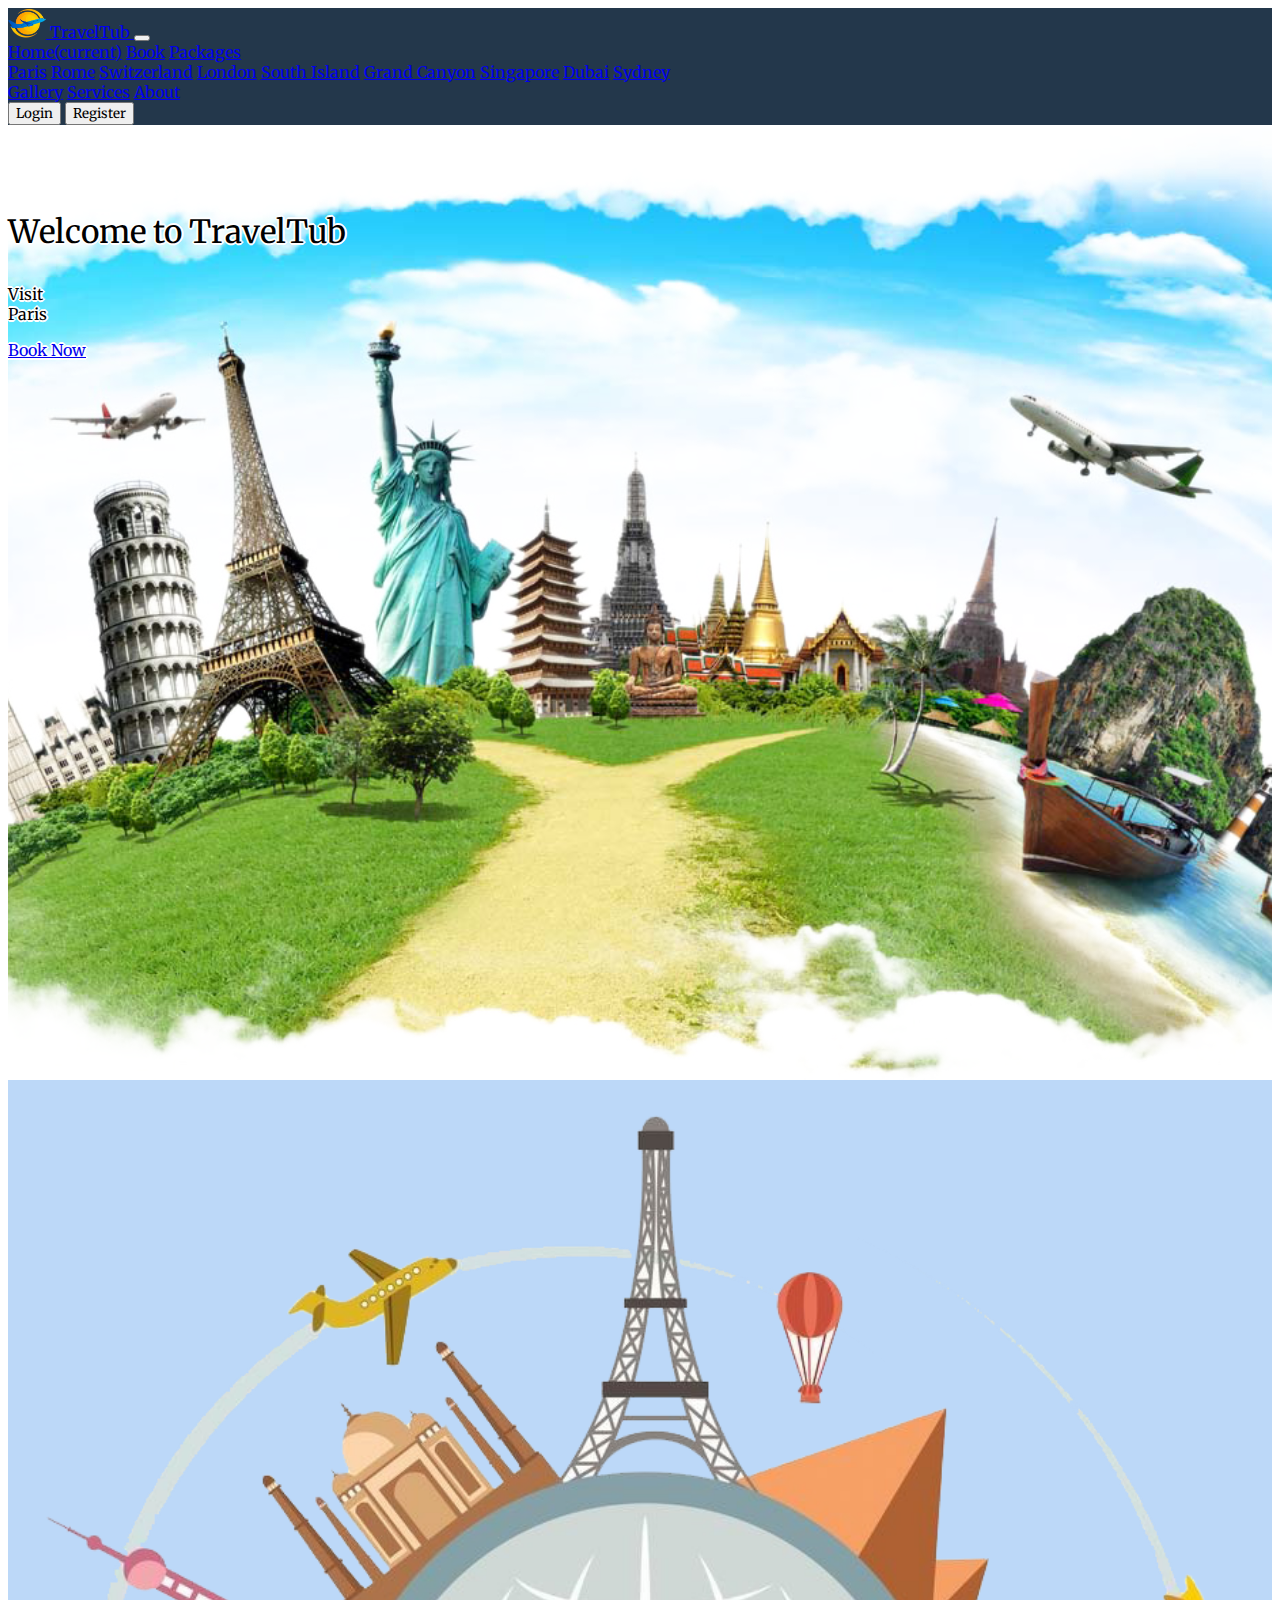
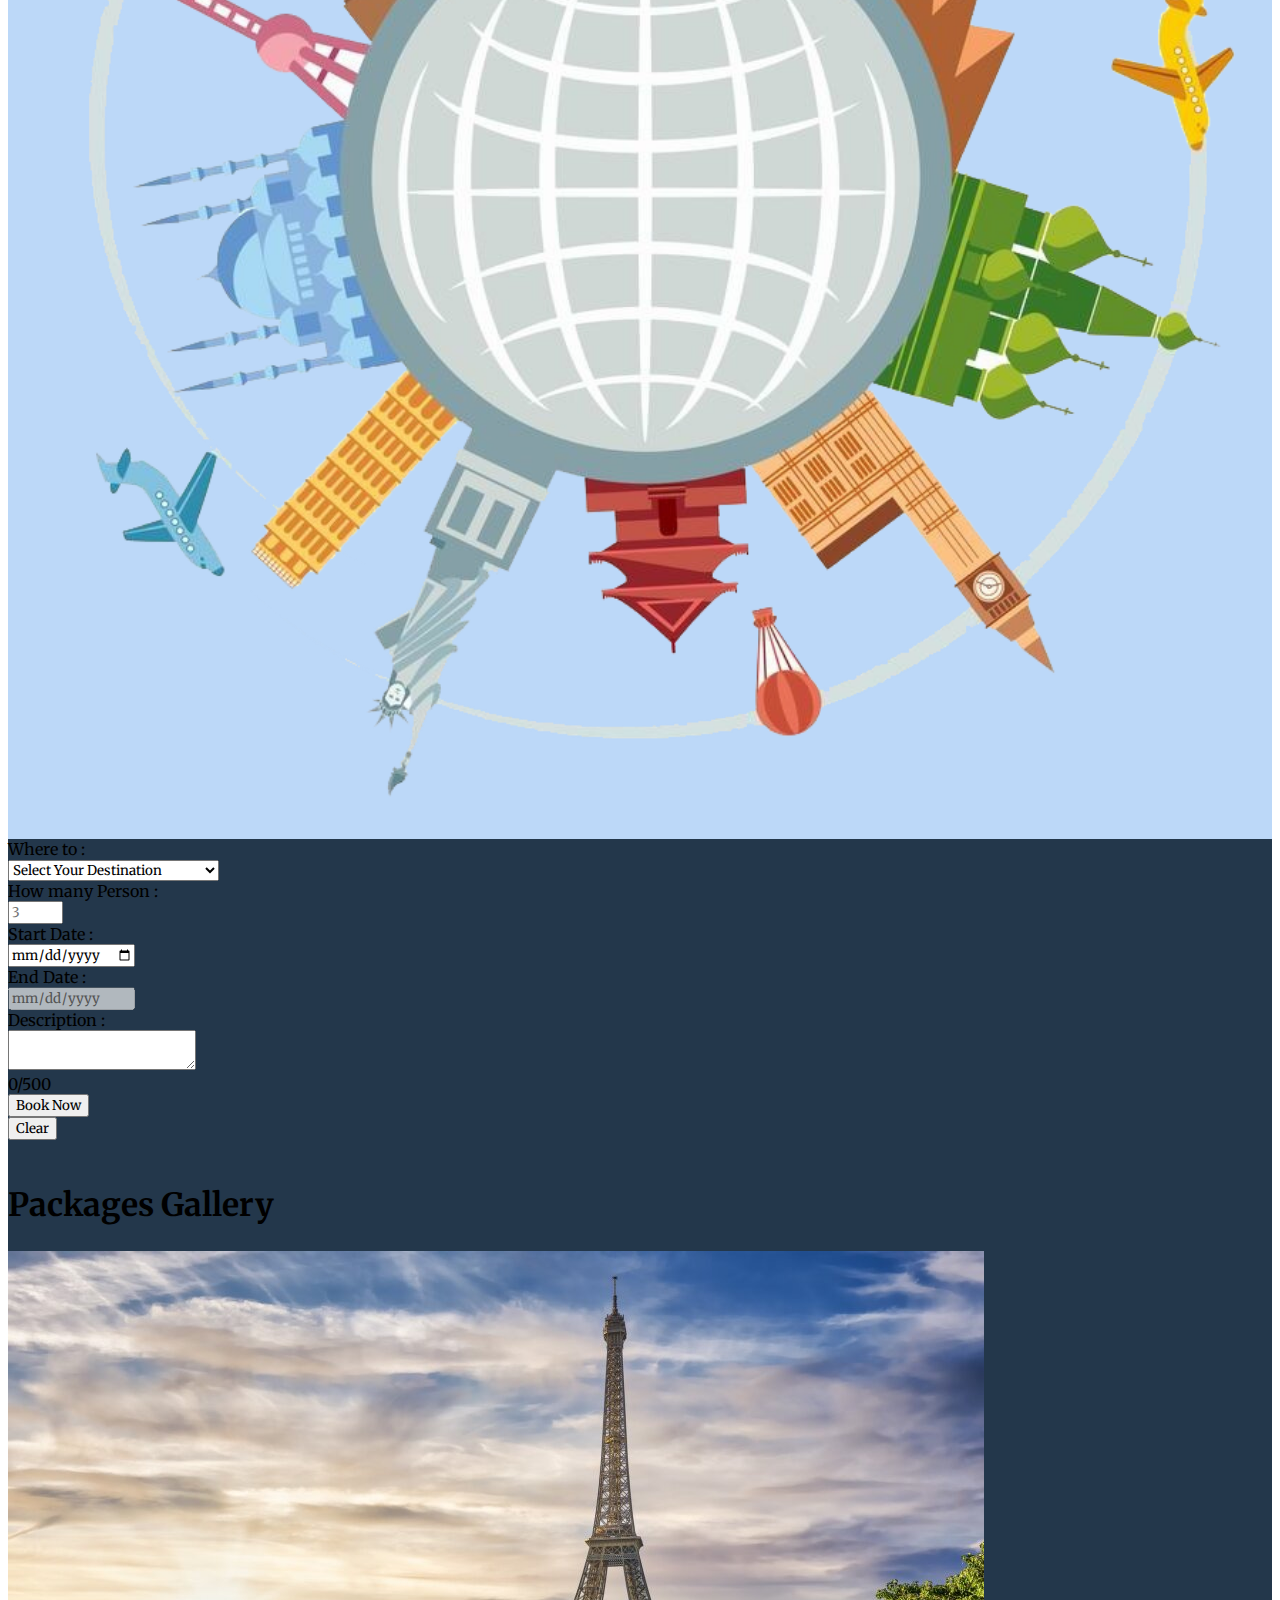
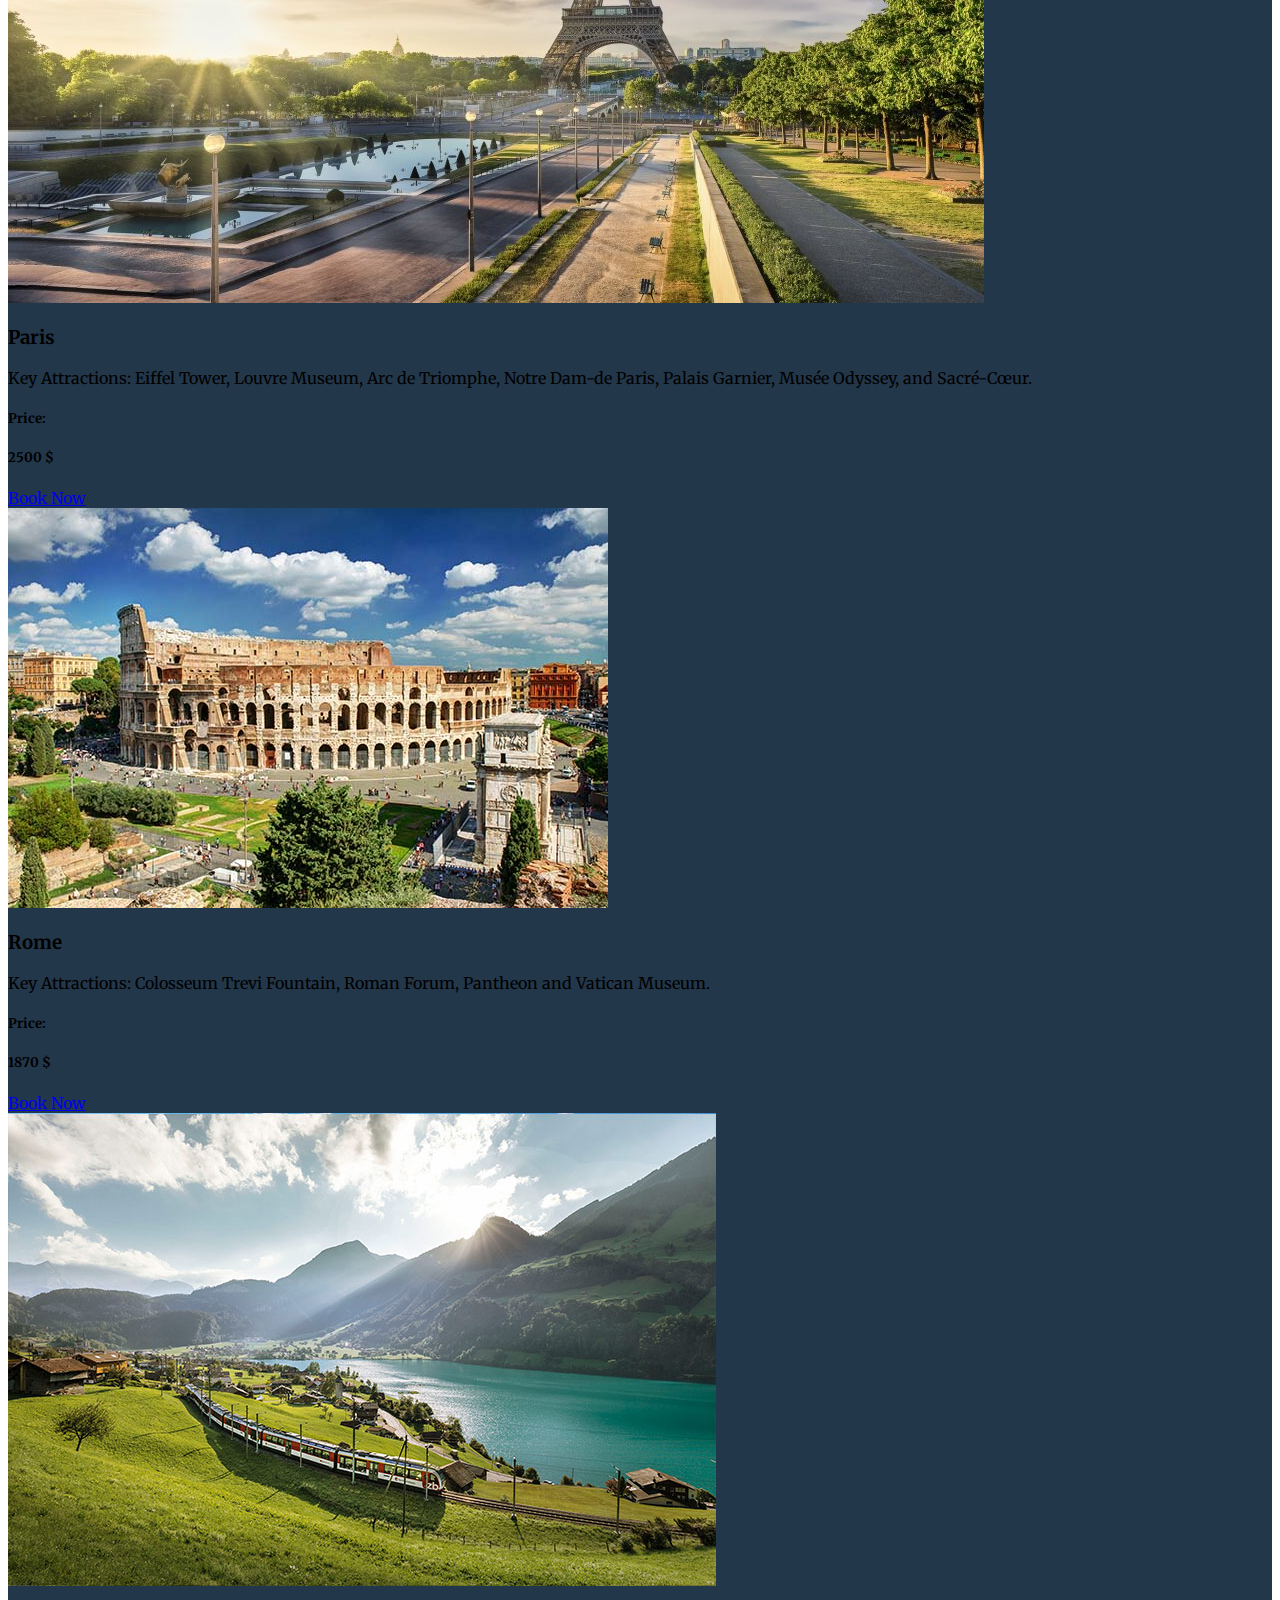
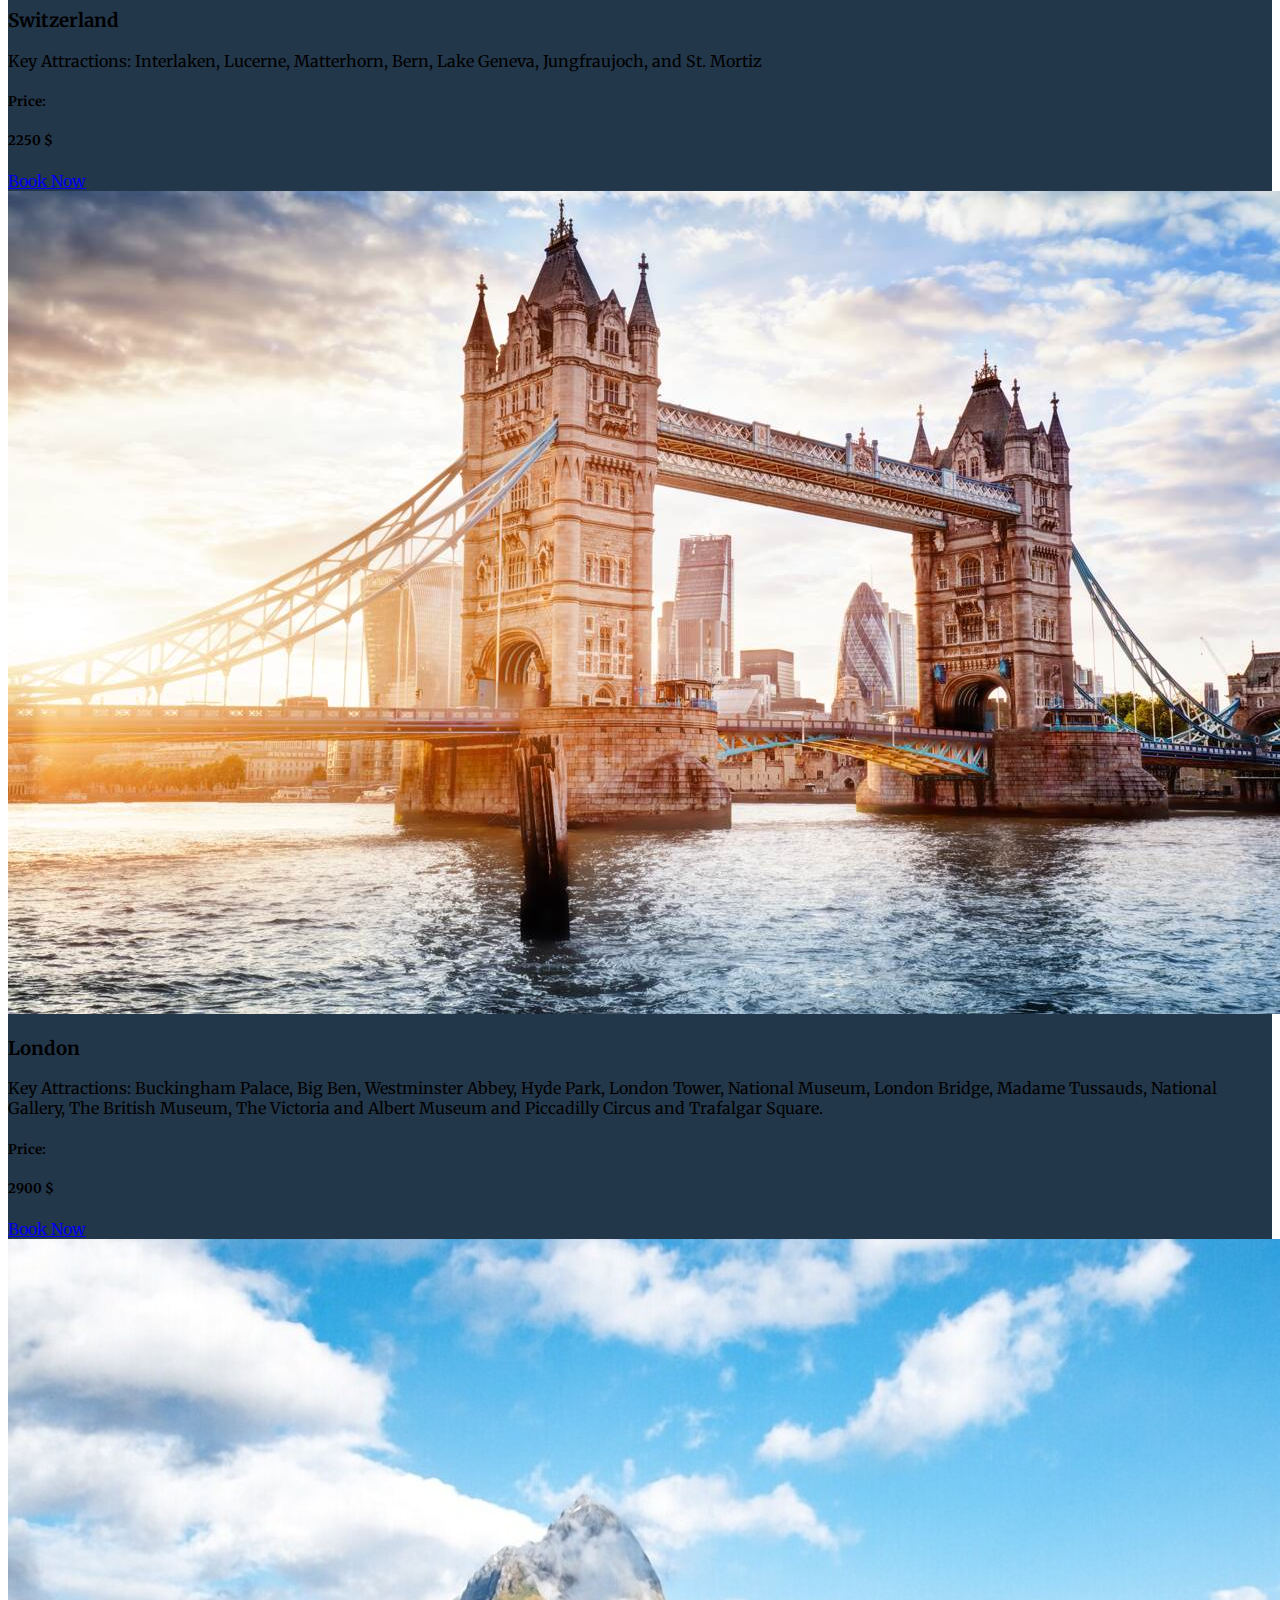
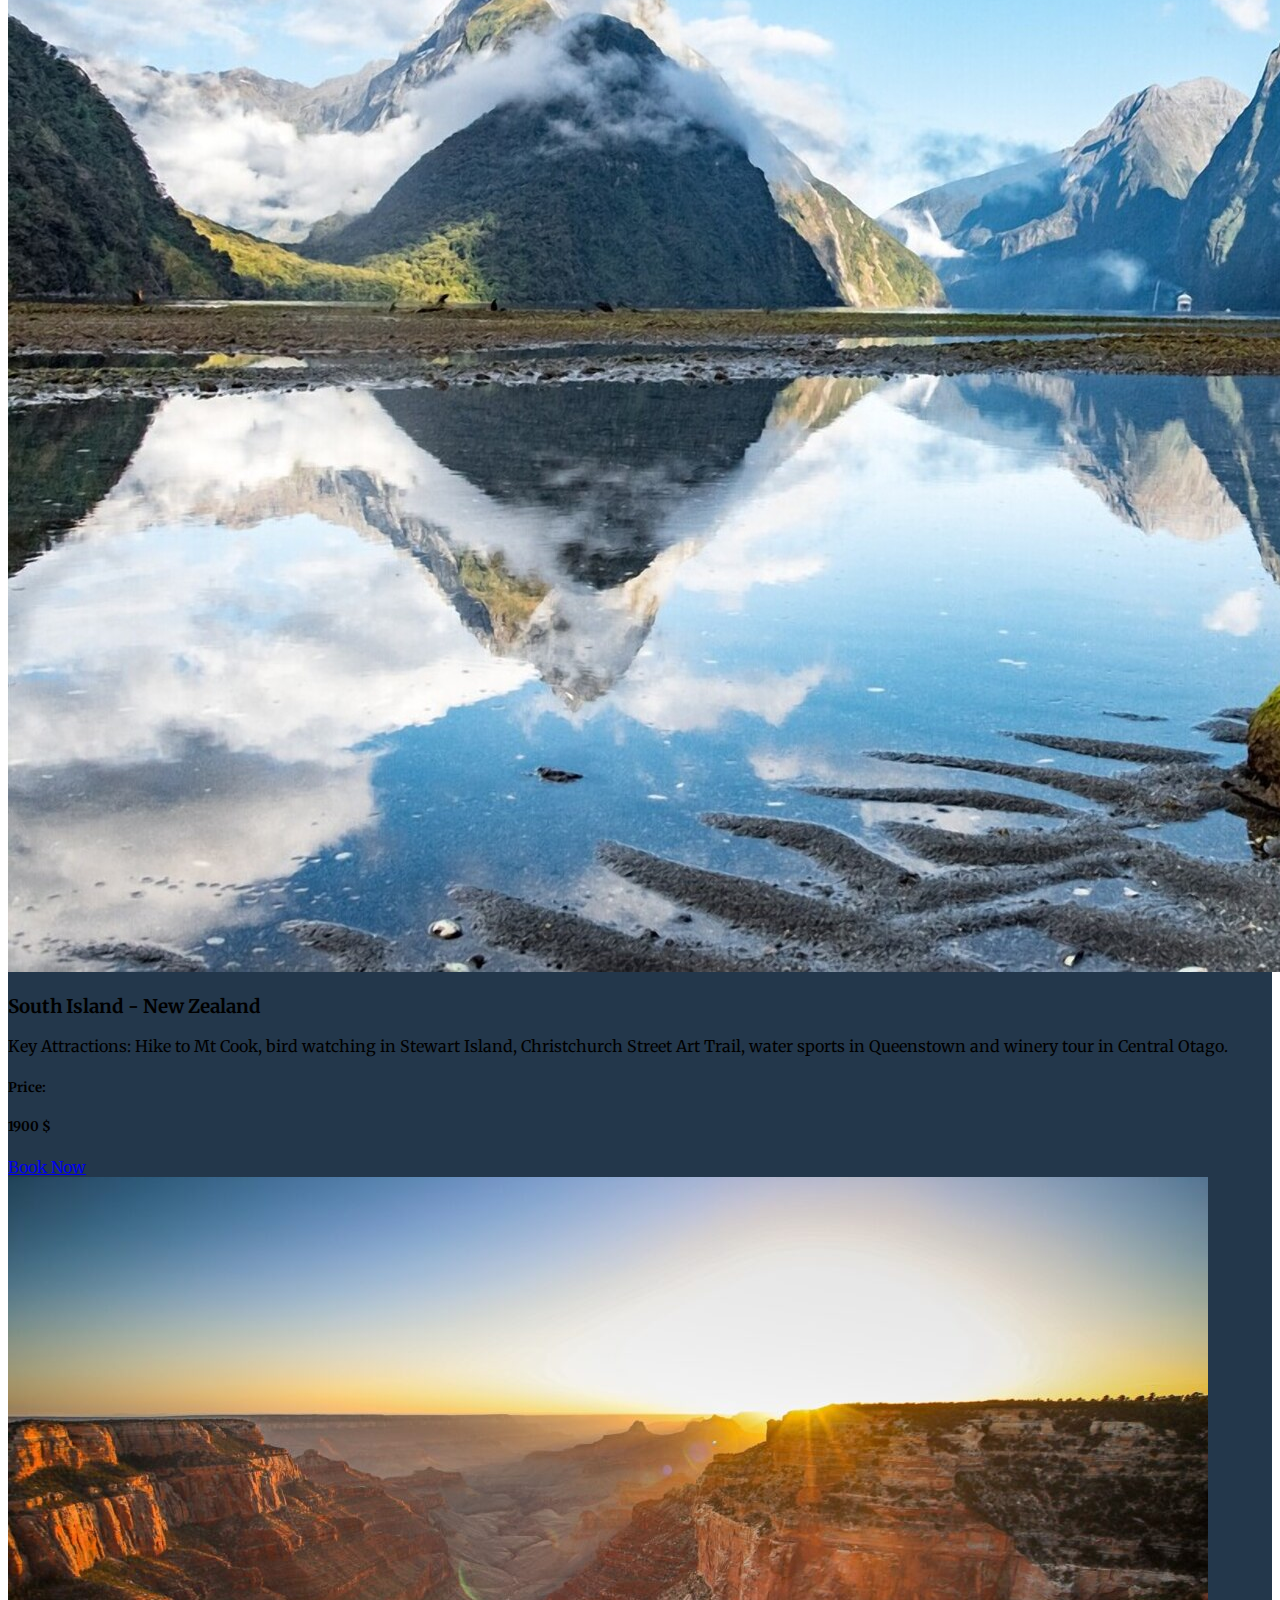
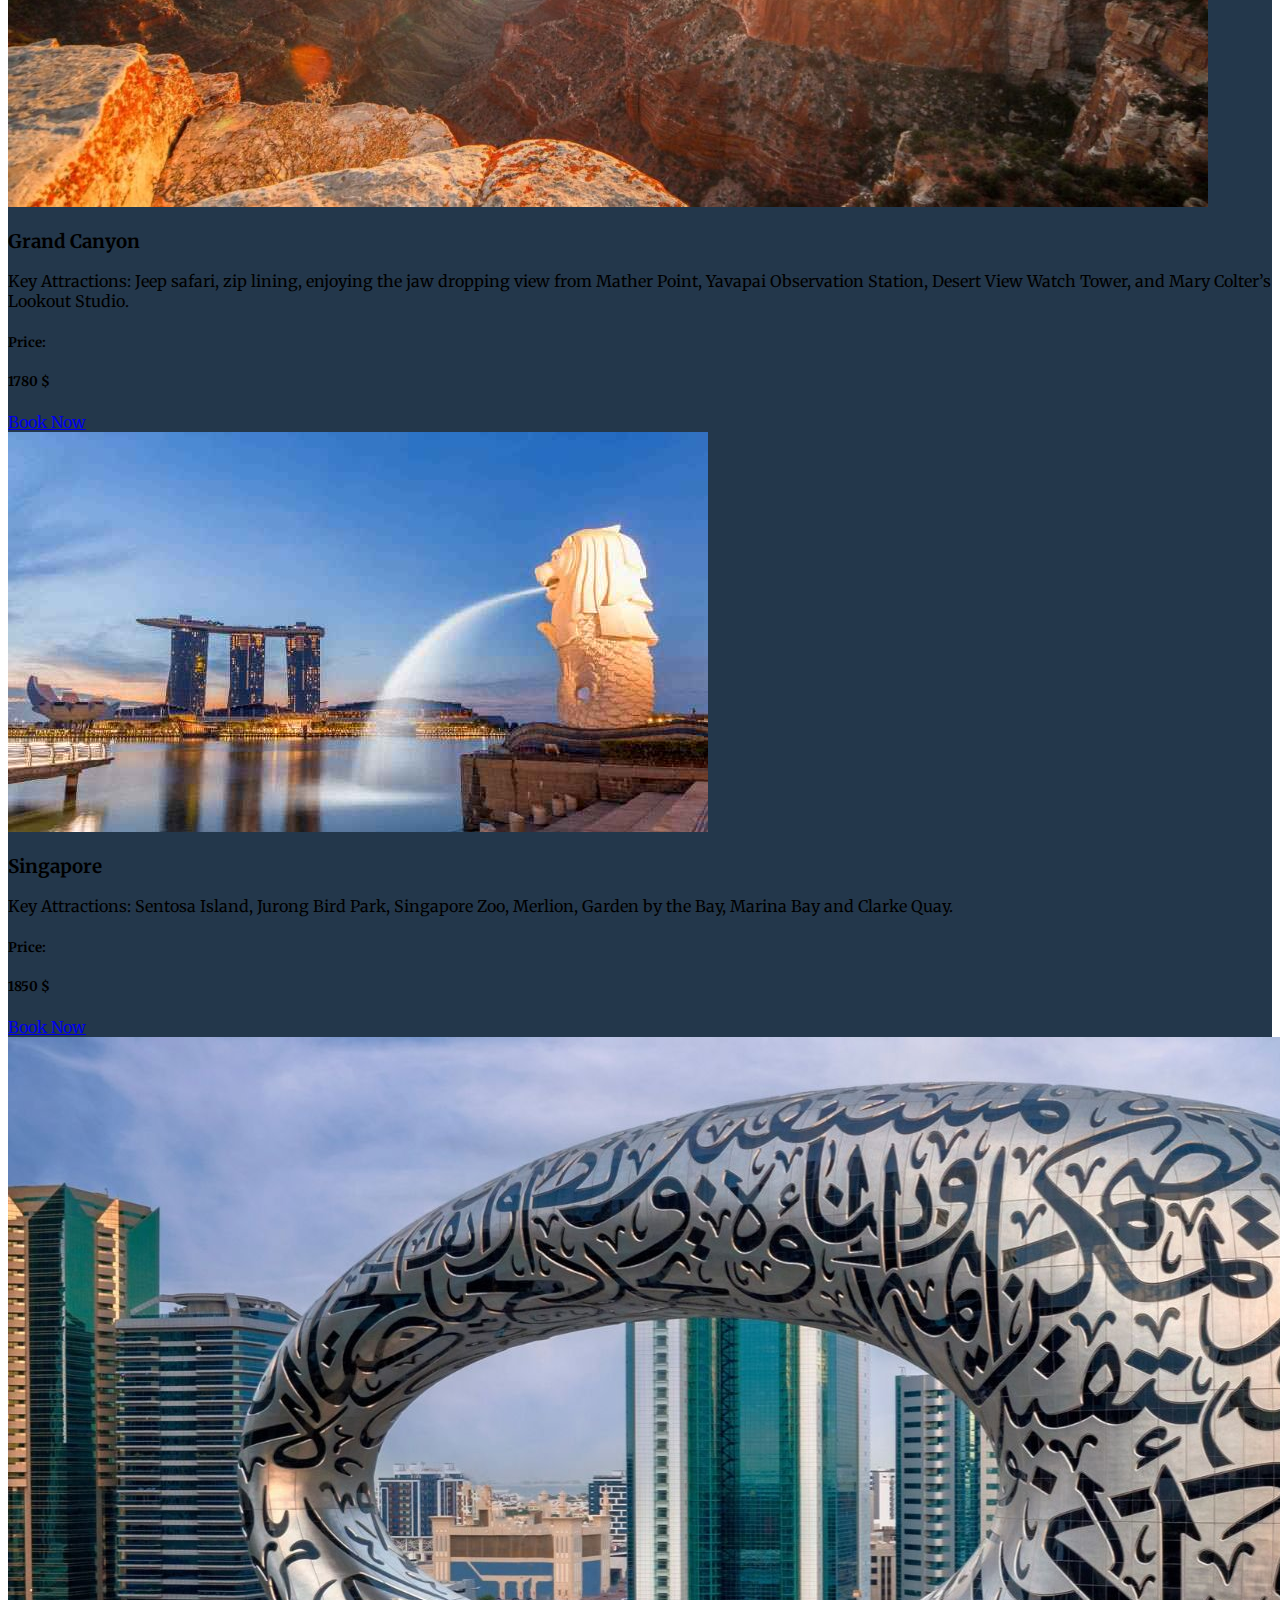
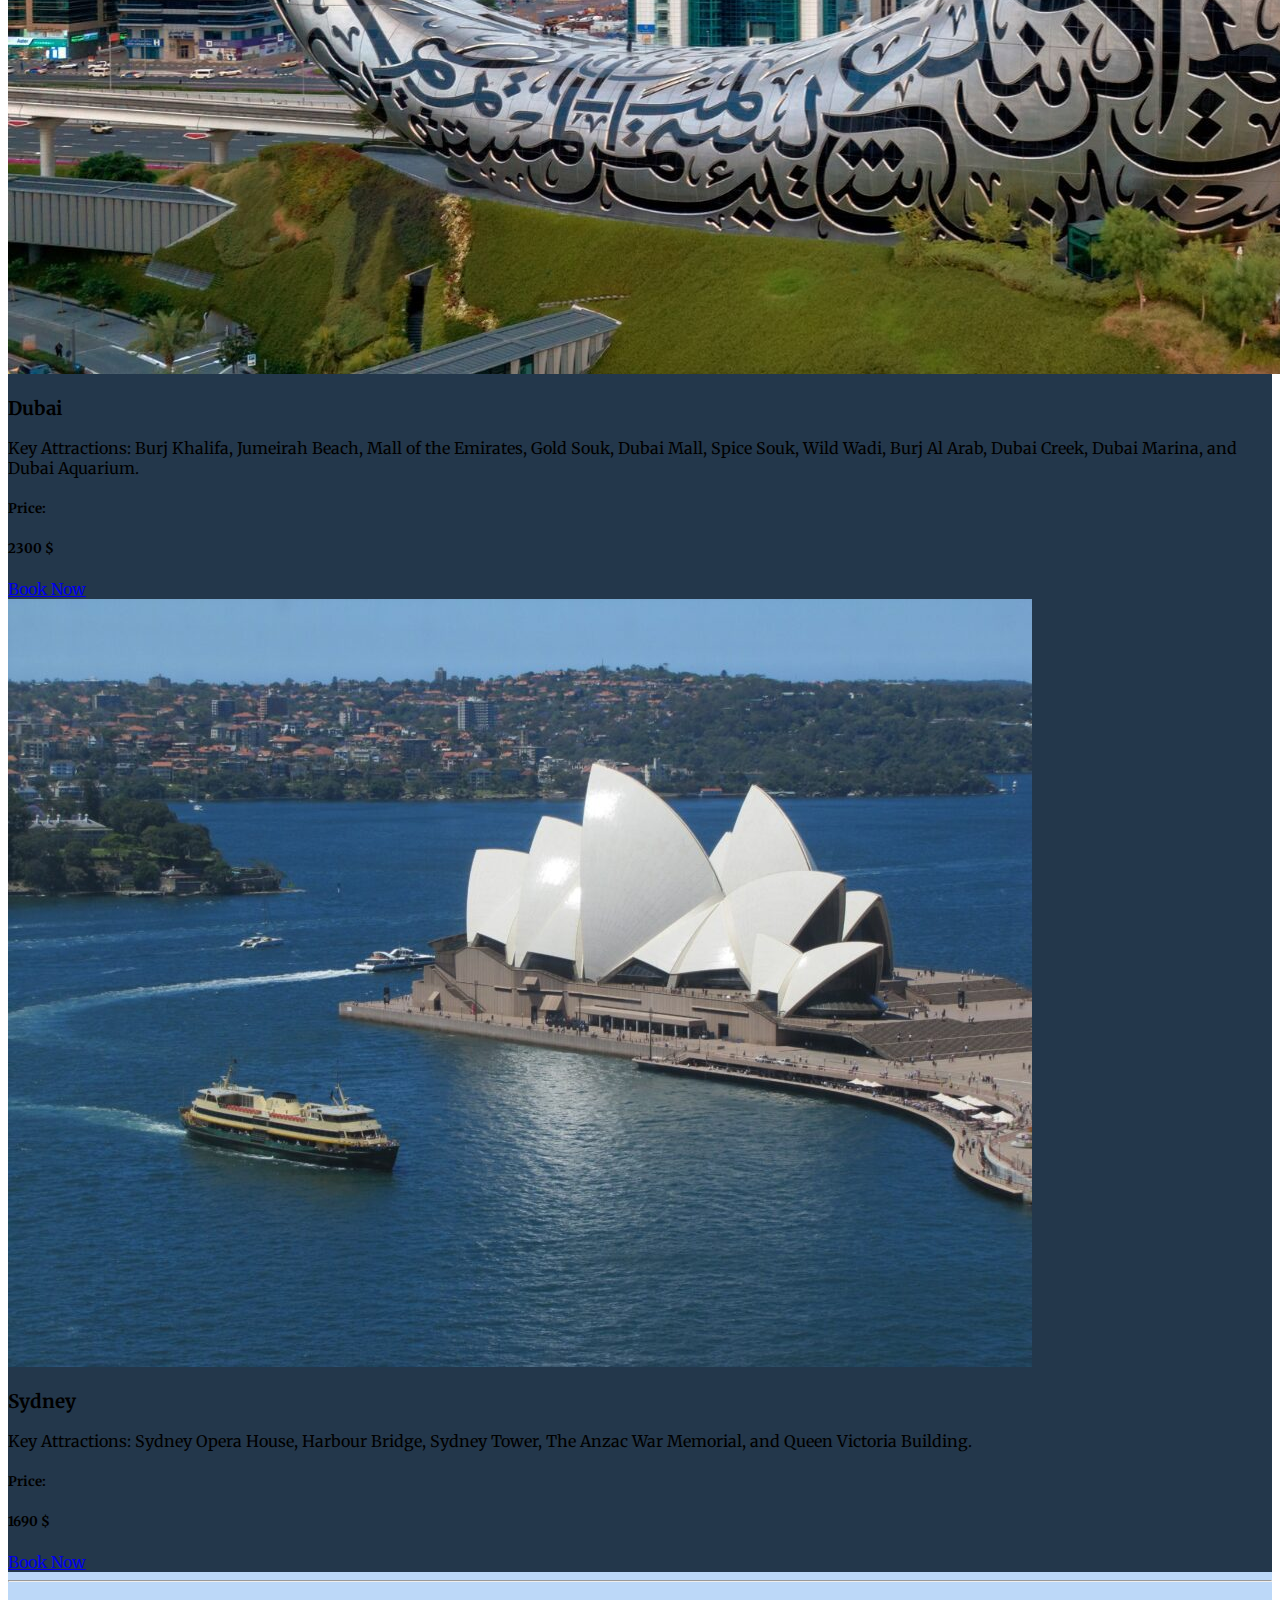
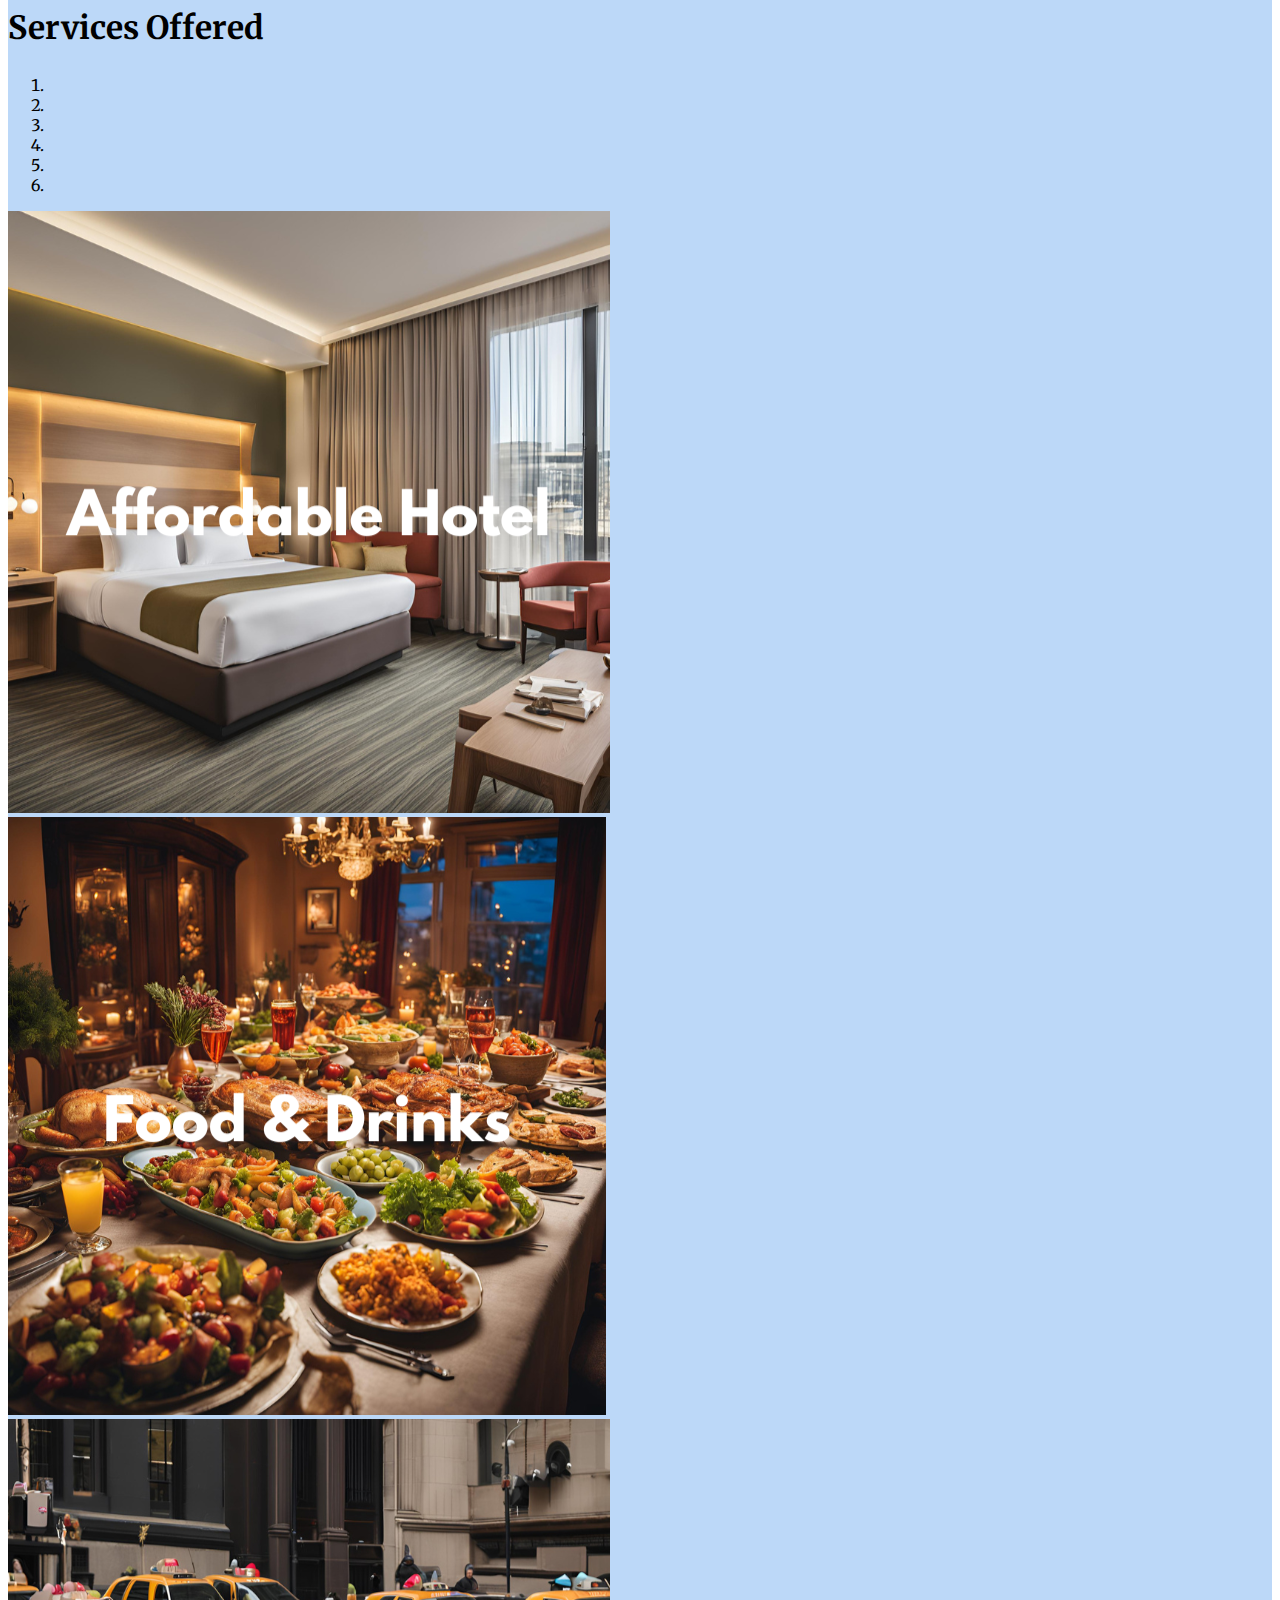
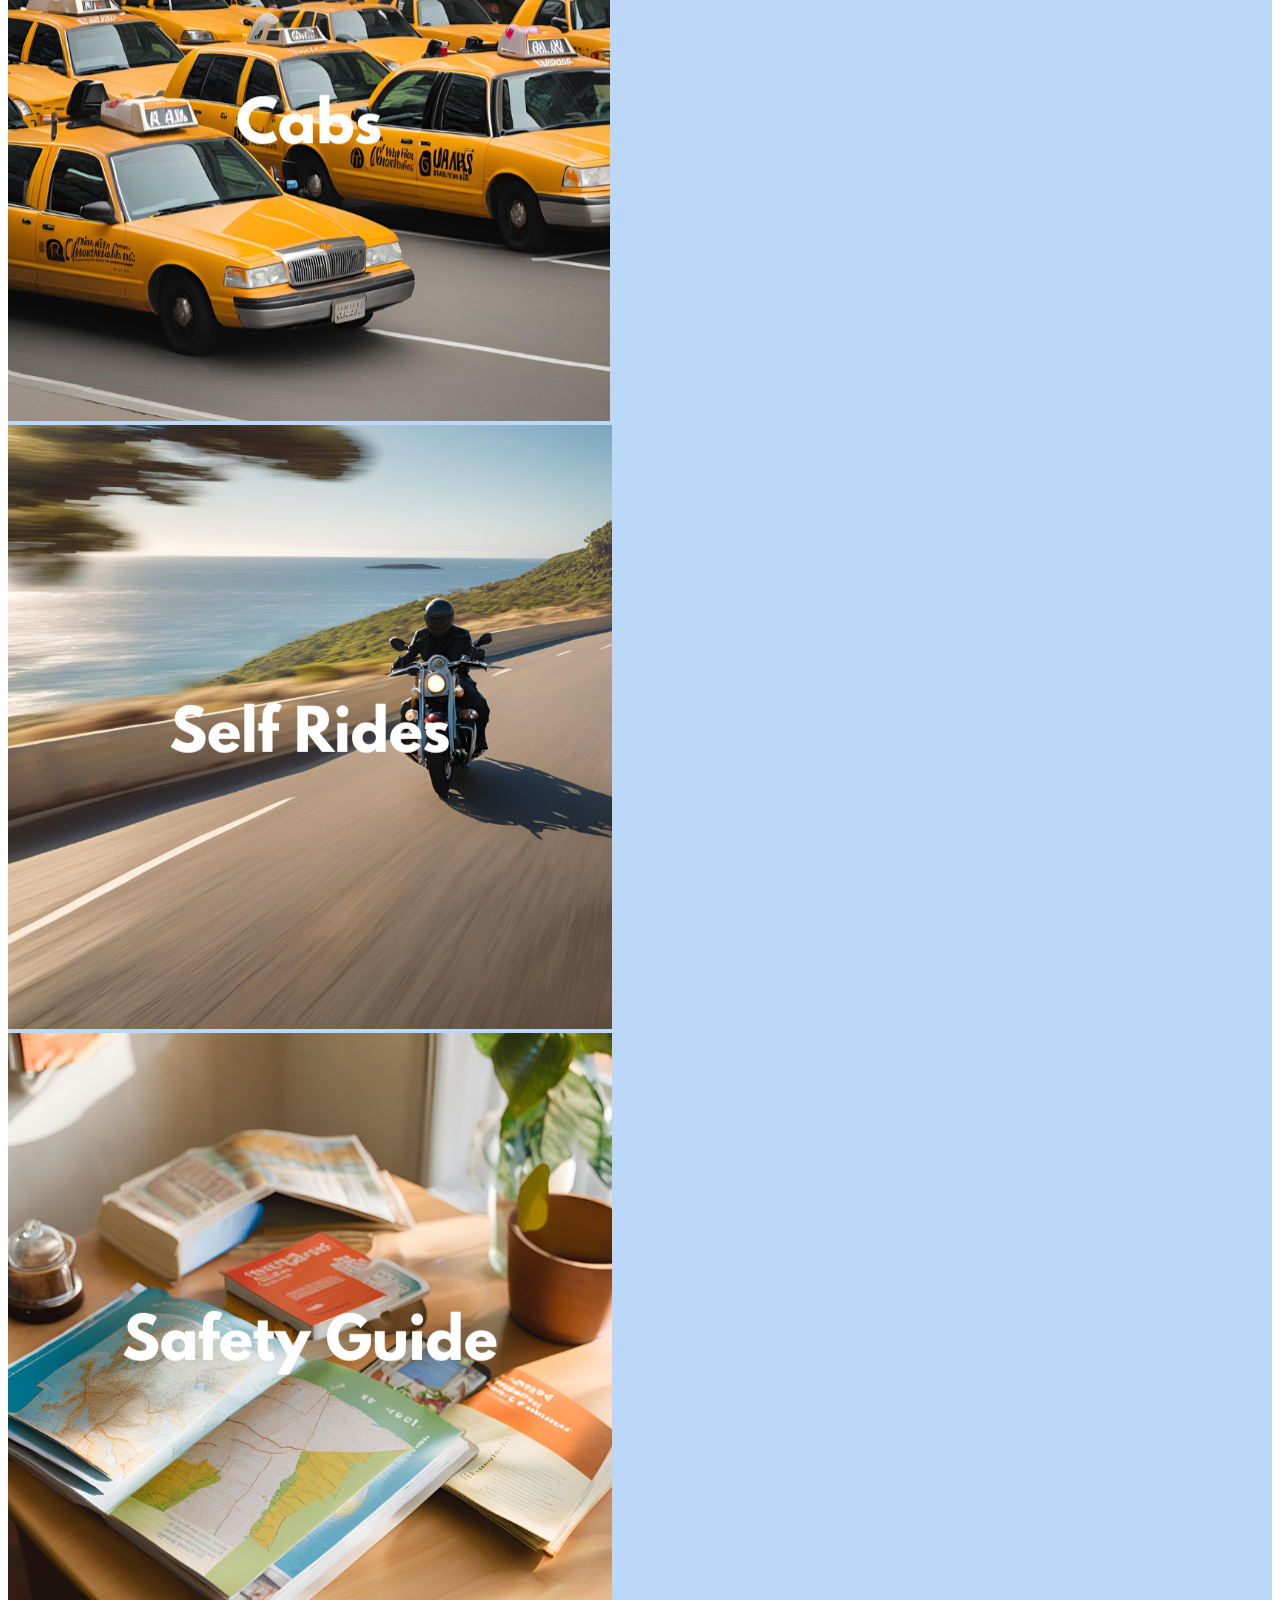
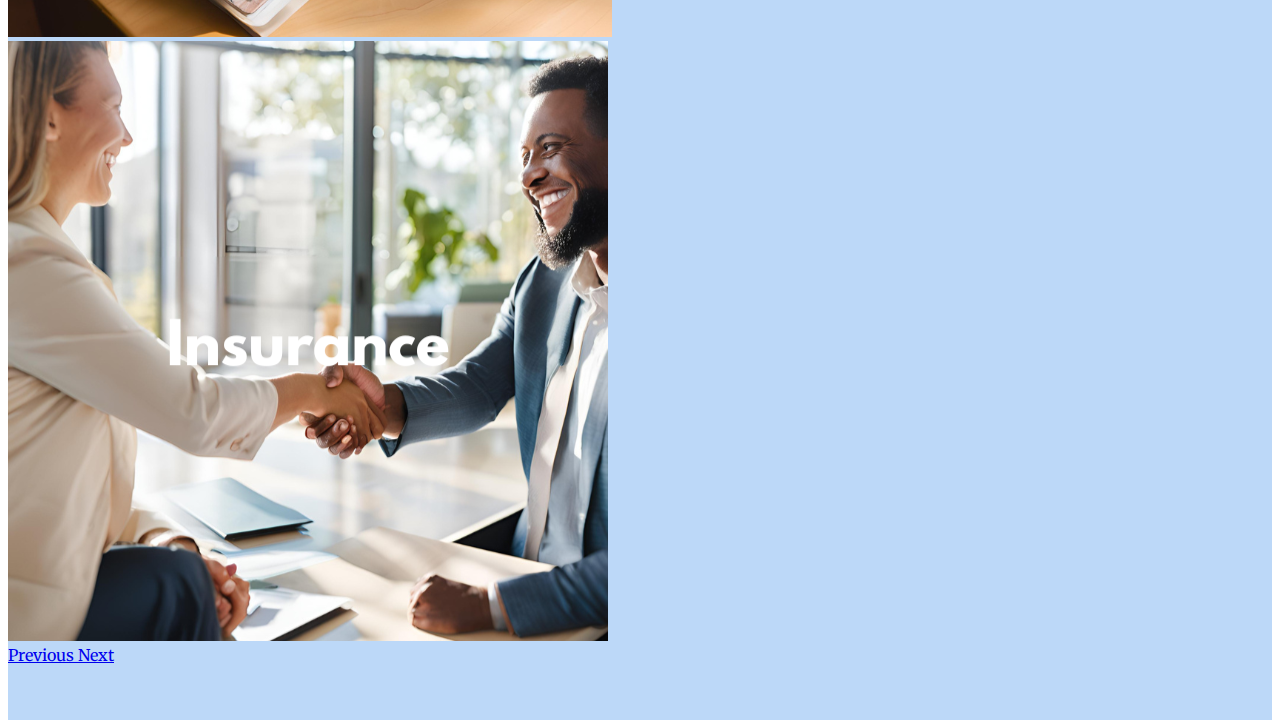
==== checkpoint/home.html @ 3196e78e "Add files via upload" ====
<!DOCTYPE html>
<html lang="en">
<head>
    <meta charset="UTF-8">
    <meta name="viewport" content="width=device-width, initial-scale=1.0">
    <link rel="icon" type="image/x-icon" href="./images/logo.png">
    <title>TravelTub</title>
    <link rel="stylesheet" href="https://cdn.jsdelivr.net/npm/bootstrap@4.6.2/dist/css/bootstrap.min.css" integrity="sha384-xOolHFLEh07PJGoPkLv1IbcEPTNtaed2xpHsD9ESMhqIYd0nLMwNLD69Npy4HI+N" crossorigin="anonymous">
    <link rel="stylesheet" href="https://cdnjs.cloudflare.com/ajax/libs/font-awesome/6.6.0/css/all.min.css" integrity="sha512-Kc323vGBEqzTmouAECnVceyQqyqdsSiqLQISBL29aUW4U/M7pSPA/gEUZQqv1cwx4OnYxTxve5UMg5GT6L4JJg==" crossorigin="anonymous" referrerpolicy="no-referrer" />
    <link rel="preconnect" href="https://fonts.googleapis.com">
    <link rel="preconnect" href="https://fonts.gstatic.com" crossorigin>
    <link href="https://fonts.googleapis.com/css2?family=Merriweather:ital,wght@0,300;0,400;0,700;0,900;1,300;1,400;1,700;1,900&display=swap" rel="stylesheet">
    <link rel="stylesheet" href="styles/styles.css">
</head>

<body data-spy="scroll" data-target="#navbar" data-offset="0">
    <nav class="navbar navbar-expand-lg navbar-dark bg-custom fixed-top" id="navbar">
        <a class="navbar-brand" href="#">
            <img src="./images/logo.png" width="38" height="30" class="d-inline-block align-top" alt="Logo" loading="eager">
            TravelTub
        </a>
        <button class="navbar-toggler ml-auto mr-0" type="button" data-toggle="collapse" data-target="#navbarNavAltMarkup" aria-controls="navbarNavAltMarkup" aria-expanded="false" aria-label="Toggle navigation">
            <span class="navbar-toggler-icon"></span>
        </button>
        <div class="collapse navbar-collapse" id="navbarNavAltMarkup">
            <div class="navbar-nav">
                <a class="nav-link active" href="#home">Home<span class="sr-only">(current)</span></a>
                <a class="nav-link" href="#book">Book</a>
                <span class="dropdown" id="packages-dropdown">
                    <a class="nav-link" href="#packages" role="button" data-toggle="dropdown" aria-expanded="false">
                        Packages
                    </a>
                    <div class="dropdown-menu">
                        <a class="dropdown-item" href="#paris">Paris</a>
                        <a class="dropdown-item" href="#rome">Rome</a>
                        <a class="dropdown-item" href="#swiss">Switzerland</a>
                        <a class="dropdown-item" href="#london">London</a>
                        <a class="dropdown-item" href="#southIsland">South Island</a>
                        <a class="dropdown-item" href="#grandCanyon">Grand Canyon</a>
                        <a class="dropdown-item" href="#singapore">Singapore</a>
                        <a class="dropdown-item" href="#dubai">Dubai</a>
                        <a class="dropdown-item" href="#sydney">Sydney</a>
                    </div>
                </span>
                <a class="nav-link" href="#packages">Gallery</a>
                <a class="nav-link" href="#services">Services</a>
                <a class="nav-link" href="#about">About</a>
            </div>
        </div>
        <span class="ml-2">
            <button type="button" class="btn btn-secondary btn-sm">Login</button>
            <button type="button" class="btn btn-secondary btn-sm">Register</button>
        </span>
    </nav>

    <main>
        <div class="jumbotron-fluid d-flex" id="home">
            <div class="container text-center align-self-center">
                <p class="display-5 pb-5">Welcome to <span>TravelTub</span></p>
                <p class="display-4 pb-5">Visit <br><span id="places" class="places"></span></p>
                <p class="lead">
                    <a class="btn btn-secondary btn-lg text-dark" href="#book" role="button">Book Now</a>
                </p>
            </div>
        </div>

        <div class="row container-fluid text-center m-auto" id="book">
            <div class="col-lg-6 m-auto">
                <img src="./images/forms.png" alt="" width="100%">
            </div>

            <div class="col-lg-6 text-left m-auto pb-5">
                <form class="p-5 bg-custom rounded text-light" onsubmit="formSubmit(event)" method="post">
                    <div class="form-group row">
                        <label for="places-dropdown" class="col-sm-4 col-form-label">Where to :</label>
                        <div class="col-sm-8">
                            <select class="custom-select form-control places" id="places-dropdown" name="going-to" required>
                                <option class="d-none" disabled hidden selected value="">Select Your Destination</option>
                                <optgroup label="Destinations : ">
                                    <option value="paris">Paris</option>
                                    <option value="rome">Rome</option>
                                    <option value="swiss">Switzerland</option>
                                    <option value="london">London</option>
                                    <option value="southIsland">South Island - New Zealand</option>
                                    <option value="grandCanyon">Grand Canyon</option>
                                    <option value="singapore">Singapore</option>
                                    <option value="dubai">Dubai</option>
                                    <option value="sydney">Sydney</option>
                                </optgroup>
                            </select>
                        </div>
                    </div>

                    <div class="form-group row">
                      <label for="numberOfPeople" class="col-sm-4 col-form-label">How many Person :</label>
                      <div class="col-sm-8">
                            <input type="number" class="form-control" id="numberOfPeople" min="1" max="50" name="num-of-people" required placeholder="3">
                      </div>
                    </div>

                    <div class="form-group row">
                        <label for="startDate" class="col-sm-4 col-form-label">Start Date :</label>
                        <div class="col-sm-8">
                            <input type="date" class="form-control" id="startDate" name="start-date" required>
                        </div>
                    </div>

                    <div class="form-group row">
                        <label for="endDate" class="col-sm-4 col-form-label">End Date :</label>
                        <div class="col-sm-8">
                            <input type="date" class="form-control" id="endDate" name="end-date" disabled required>
                        </div>
                    </div>

                    <div class="form-group row">
                        <label for="description" class="col-sm-4 col-form-label">Description :</label>
                        <div class="col-sm-8">
                            <textarea type="date" class="form-control" id="description" name="description" minlength="50" maxlength="500" required></textarea>
                            <div class="ml-auto text-secondary col-2"><span id="charCount">0</span>/500</div>
                        </div>
                    </div>

                    <div class="form-group row">
                        <div class="m-auto">
                            <button id="submit" type="submit" class="btn-lg btn-primary col">Book Now</button>
                        </div>
                        <div class="m-auto">
                            <button id="clear" type="reset" class="btn-lg btn-secondary col">Clear</button>
                        </div>
                    </div>
                </form>
                <dialog id="formModal" class="text-dark text-center w-25">
                    <h2>Booking Successful</h2>
                    <button type="button" class="btn btn-primary btn-sm m-auto" id="ok" onclick="close()">Great!</button>
                </dialog>
            </div>
        </div>
        <hr>
        <div class="container-fluid bg-custom p-5" id="packages">
            <div class="row align-items-center">
                <h2 class="col-12 text-center p-4 text-light display-5">Packages Gallery</h2>
                <div class="col-sm-12 col-md-6 col-lg-4">
                    <div class="card w-75 mx-auto mb-4" id="paris">
                        <img class="card-img-top p-2 mt-2" src="./images/destinations/paris.jpeg" alt="Card image cap">
                        <div class="card-body text-center">
                            <h3 class="card-title">Paris</h3>
                            <p class="card-text text-justify">Key Attractions: Eiffel Tower, Louvre Museum, Arc de Triomphe, Notre Dam-de Paris, Palais Garnier, Musée Odyssey, and Sacré-Cœur.</p>
                            <span class="card-text d-flex justify-content-between"><h5>Price: </h5><h5>2500 $</h5></span>
                            <h4 class="card-text">
                                <i class="fa-solid fa-star"></i>
                                <i class="fa-solid fa-star"></i>
                                <i class="fa-solid fa-star"></i>
                                <i class="fa-solid fa-star"></i>
                                <i class="fa-solid fa-star-half-stroke"></i>
                            </h4>
                            <a href="#book" class="btn btn-secondary">Book Now</a>
                        </div>
                    </div>
                </div>
                <div class="col-sm-12 col-md-6 col-lg-4">
                    <div class="card w-75 mx-auto mb-4" id="rome">
                        <img class="card-img-top p-2 mt-2" src="./images/destinations/rome.jpg" alt="Card image cap">
                        <div class="card-body text-center">
                            <h3 class="card-title">Rome</h3>
                            <p class="card-text text-justify">Key Attractions: Colosseum Trevi Fountain, Roman Forum, Pantheon and Vatican Museum.</p>
                            <span class="card-text d-flex justify-content-between"><h5>Price: </h5><h5>1870 $</h5></span>
                            <h4 class="card-text">
                                <i class="fa-solid fa-star"></i>
                                <i class="fa-solid fa-star"></i>
                                <i class="fa-solid fa-star"></i>
                                <i class="fa-solid fa-star"></i>
                                <i class="fa-solid fa-star-half-stroke"></i>
                            </h4>
                            <a href="#book" class="btn btn-secondary">Book Now</a>
                        </div>
                    </div>
                </div>
                <div class="col-sm-12 col-md-6 col-lg-4">
                    <div class="card w-75 mx-auto mb-4" id="swiss">
                        <img class="card-img-top p-2 mt-2" src="./images/destinations/swiss.jpg" alt="Card image cap">
                        <div class="card-body text-center">
                            <h3 class="card-title">Switzerland</h3>
                            <p class="card-text text-justify">Key Attractions: Interlaken, Lucerne, Matterhorn, Bern, Lake Geneva, Jungfraujoch, and St. Mortiz</p>
                            <span class="card-text d-flex justify-content-between"><h5>Price: </h5><h5>2250 $</h5></span>
                            <h4 class="card-text">
                                <i class="fa-solid fa-star"></i>
                                <i class="fa-solid fa-star"></i>
                                <i class="fa-solid fa-star"></i>
                                <i class="fa-solid fa-star"></i>
                                <i class="fa-solid fa-star-half-stroke"></i>
                            </h4>
                            <a href="#book" class="btn btn-secondary">Book Now</a>
                        </div>
                    </div>
                </div>
                <div class="col-sm-12 col-md-6 col-lg-4">
                    <div class="card w-75 mx-auto mb-4" id="london">
                        <img class="card-img-top p-2 mt-2" src="./images/destinations/london.jpg" alt="Card image cap">
                        <div class="card-body text-center">
                            <h3 class="card-title">London</h3>
                            <p class="card-text text-justify">Key Attractions: Buckingham Palace, Big Ben, Westminster Abbey, Hyde Park, London Tower, National Museum, London Bridge, Madame Tussauds, National Gallery, The British Museum, The Victoria and Albert Museum and Piccadilly Circus and Trafalgar Square. </p>
                            <span class="card-text d-flex justify-content-between"><h5>Price: </h5><h5>2900 $</h5></span>
                            <h4 class="card-text">
                                <i class="fa-solid fa-star"></i>
                                <i class="fa-solid fa-star"></i>
                                <i class="fa-solid fa-star"></i>
                                <i class="fa-solid fa-star"></i>
                                <i class="fa-solid fa-star-half-stroke"></i>
                            </h4>
                            <a href="#book" class="btn btn-secondary">Book Now</a>
                        </div>
                    </div>
                </div>
                <div class="col-sm-12 col-md-6 col-lg-4">
                    <div class="card w-75 mx-auto mb-4" id="southIsland">
                        <img class="card-img-top p-2 mt-2" src="./images/destinations/south-island.jpg" alt="Card image cap">
                        <div class="card-body text-center">
                            <h3 class="card-title">South Island - New Zealand</h3>
                            <p class="card-text text-justify">Key Attractions: Hike to Mt Cook, bird watching in Stewart Island, Christchurch Street Art Trail, water sports in Queenstown and winery tour in Central Otago.</p>
                            <span class="card-text d-flex justify-content-between"><h5>Price: </h5><h5>1900 $</h5></span>
                            <h4 class="card-text">
                                <i class="fa-solid fa-star"></i>
                                <i class="fa-solid fa-star"></i>
                                <i class="fa-solid fa-star"></i>
                                <i class="fa-solid fa-star"></i>
                                <i class="fa-solid fa-star-half-stroke"></i>
                            </h4>
                            <a href="#book" class="btn btn-secondary">Book Now</a>
                        </div>
                    </div>
                </div>
                <div class="col-sm-12 col-md-6 col-lg-4">
                    <div class="card w-75 mx-auto mb-4" id="grandCanyon">
                        <img class="card-img-top p-2 mt-2" src="./images/destinations/grandCanyon.jpg" alt="Card image cap">
                        <div class="card-body text-center">
                            <h3 class="card-title">Grand Canyon</h3>
                            <p class="card-text text-justify">Key Attractions: Jeep safari, zip lining, enjoying the jaw dropping view from Mather Point, Yavapai Observation Station, Desert View Watch Tower, and Mary Colter’s Lookout Studio.</p>
                            <span class="card-text d-flex justify-content-between"><h5>Price: </h5><h5>1780 $</h5></span>
                            <h4 class="card-text">
                                <i class="fa-solid fa-star"></i>
                                <i class="fa-solid fa-star"></i>
                                <i class="fa-solid fa-star"></i>
                                <i class="fa-solid fa-star"></i>
                                <i class="fa-solid fa-star-half-stroke"></i>
                            </h4>
                            <a href="#book" class="btn btn-secondary">Book Now</a>
                        </div>
                    </div>
                </div>
                <div class="col-sm-12 col-md-6 col-lg-4">
                    <div class="card w-75 mx-auto mb-4" id="singapore">
                        <img class="card-img-top p-2 mt-2" src="./images/destinations/singapore.jpg" alt="Card image cap">
                        <div class="card-body text-center">
                            <h3 class="card-title">Singapore</h3>
                            <p class="card-text text-justify">Key Attractions: Sentosa Island, Jurong Bird Park, Singapore Zoo, Merlion, Garden by the Bay, Marina Bay and Clarke Quay.</p>
                            <span class="card-text d-flex justify-content-between"><h5>Price: </h5><h5>1850 $</h5></span>
                            <h4 class="card-text">
                                <i class="fa-solid fa-star"></i>
                                <i class="fa-solid fa-star"></i>
                                <i class="fa-solid fa-star"></i>
                                <i class="fa-solid fa-star"></i>
                                <i class="fa-solid fa-star-half-stroke"></i>
                            </h4>
                            <a href="#book" class="btn btn-secondary">Book Now</a>
                        </div>
                    </div>
                </div>
                <div class="col-sm-12 col-md-6 col-lg-4">
                    <div class="card w-75 mx-auto mb-4" id="dubai">
                        <img class="card-img-top p-2 mt-2" src="./images/destinations/dubai.jpg" alt="Card image cap">
                        <div class="card-body text-center">
                            <h3 class="card-title">Dubai</h3>
                            <p class="card-text text-justify">Key Attractions: Burj Khalifa, Jumeirah Beach, Mall of the Emirates, Gold Souk, Dubai Mall, Spice Souk, Wild Wadi, Burj Al Arab, Dubai Creek, Dubai Marina, and Dubai Aquarium.</p>
                            <span class="card-text d-flex justify-content-between"><h5>Price: </h5><h5>2300 $</h5></span>
                            <h4 class="card-text">
                                <i class="fa-solid fa-star"></i>
                                <i class="fa-solid fa-star"></i>
                                <i class="fa-solid fa-star"></i>
                                <i class="fa-solid fa-star"></i>
                                <i class="fa-solid fa-star-half-stroke"></i>
                            </h4>
                            <a href="#book" class="btn btn-secondary">Book Now</a>
                        </div>
                    </div>
                </div>
                <div class="col-sm-12 col-md-6 col-lg-4">
                    <div class="card w-75 mx-auto mb-4" id="sydney">
                        <img class="card-img-top p-2 mt-2" src="./images/destinations/sydney.jpg" alt="Card image cap">
                        <div class="card-body text-center">
                            <h3 class="card-title">Sydney</h3>
                            <p class="card-text text-justify">Key Attractions: Sydney Opera House, Harbour Bridge, Sydney Tower, The Anzac War Memorial, and Queen Victoria Building.</p>
                            <span class="card-text d-flex justify-content-between"><h5>Price: </h5><h5>1690 $</h5></span>
                            <h4 class="card-text">
                                <i class="fa-solid fa-star"></i>
                                <i class="fa-solid fa-star"></i>
                                <i class="fa-solid fa-star"></i>
                                <i class="fa-solid fa-star"></i>
                                <i class="fa-solid fa-star-half-stroke"></i>
                            </h4>
                            <a href="#book" class="btn btn-secondary">Book Now</a>
                        </div>
                    </div>
                </div>
            </div>
        </div>
        <hr>
        <div class="container text-left m-auto" id="services">
            <h2 class="text-center display-5 text-dark p-4">Services Offered</h2>
            <div id="carouselExampleIndicators" class="carousel slide" data-ride="carousel">
                <ol class="carousel-indicators">
                  <li data-target="#carouselExampleIndicators" data-slide-to="0" class="active"></li>
                  <li data-target="#carouselExampleIndicators" data-slide-to="1"></li>
                  <li data-target="#carouselExampleIndicators" data-slide-to="2"></li>
                  <li data-target="#carouselExampleIndicators" data-slide-to="3"></li>
                  <li data-target="#carouselExampleIndicators" data-slide-to="4"></li>
                  <li data-target="#carouselExampleIndicators" data-slide-to="5"></li>
                </ol>
                <div class="carousel-inner">
                  <div class="carousel-item active">
                    <img class="d-block w-50 m-auto" src="./images/services/hotel.png" alt="First slide">
                  </div>
                  <div class="carousel-item">
                    <img class="d-block w-50 m-auto" src="./images/services/food.png" alt="Second slide">
                  </div>
                  <div class="carousel-item">
                    <img class="d-block w-50 m-auto" src="./images/services/cabs.png" alt="Third slide">
                  </div>
                  <div class="carousel-item">
                    <img class="d-block w-50 m-auto" src="./images/services/selfRide.png" alt="Fourth slide">
                  </div>
                  <div class="carousel-item">
                    <img class="d-block w-50 m-auto" src="./images/services/safetyGuide.png" alt="Fifth slide">
                  </div>
                  <div class="carousel-item">
                    <img class="d-block w-50 m-auto" src="./images/services/insurance.png" alt="Sixth slide">
                  </div>
                </div>
                <a class="carousel-control-prev" href="#carouselExampleIndicators" role="button" data-slide="prev">
                  <span class="carousel-control-prev-icon" aria-hidden="true"></span>
                  <span class="sr-only">Previous</span>
                </a>
                <a class="carousel-control-next" href="#carouselExampleIndicators" role="button" data-slide="next">
                  <span class="carousel-control-next-icon" aria-hidden="true"></span>
                  <span class="sr-only">Next</span>
                </a>
              </div>
        </div>
    </main>

    <script src="https://cdn.jsdelivr.net/npm/jquery@3.5.1/dist/jquery.slim.min.js" integrity="sha384-DfXdz2htPH0lsSSs5nCTpuj/zy4C+OGpamoFVy38MVBnE+IbbVYUew+OrCXaRkfj" crossorigin="anonymous"></script>
    <script src="https://cdn.jsdelivr.net/npm/bootstrap@4.6.2/dist/js/bootstrap.bundle.min.js" integrity="sha384-Fy6S3B9q64WdZWQUiU+q4/2Lc9npb8tCaSX9FK7E8HnRr0Jz8D6OP9dO5Vg3Q9ct" crossorigin="anonymous"></script>
    <script src="./scripts/scripts.js"></script>
</body>
</html>
---- checkpoint/styles/styles.css ----
* {
    font-family: "Merriweather", serif;
}

main {
    background: rgb(188, 216, 248);
    margin-top: 55px;
    padding-bottom: 55px;
}

#home, #book, #packages, #gallery {
    padding-top: 55px;
    margin-top: -55px;
    min-height: 100vh;
}

/*scrollbar design*/
::-webkit-scrollbar {
    width: 8px;
}

::-webkit-scrollbar-track {
    background: rgb(188, 216, 248); 
}

::-webkit-scrollbar-thumb {
    background: rgb(35, 55, 75); 
}

::-webkit-scrollbar-thumb:hover {
    background: #afaeae; 
}
/*scrollbar design end*/

.dropdown:hover > .dropdown-menu {
    display: block;
}

.bg-custom {
    background-color: rgb(35, 55, 75);
}

#home {
    background: white url("../images/homeBg.png") no-repeat center ;
    background-size: cover;
    text-shadow: 2px 0 #fff,    -2px 0 #fff,    0 2px #fff,     0 -2px #fff,
                 1px 1px #fff,  -1px -1px #fff, 1px -1px #fff,  -1px 1px #fff;

}
    
@keyframes places {
    11.1% {   content: "Rome";          }
    22.2% {   content: "Switzerland";   }
    33.3% {   content: "London";        }
    44.4% {   content: "South Island";  }
    55.5% {   content: "Grand Canyon";  }
    66.6% {   content: "Singapore";     }
    77.7% {   content: "Dubai";         }
    88.8% {   content: "Sydney";        }
}

.places:after {
    content: "Paris";
    animation: places 1.8s infinite;
}

.display-5 {
    font-size: xx-large;
}

i {
    color: orange;
}

/*scrollbar design*/
#description::-webkit-scrollbar {
    width: 6px;
}

#description::-webkit-scrollbar-track {
    background: white; 
}

#description::-webkit-scrollbar-thumb {
    background: rgb(35, 55, 75); 
}

#description::-webkit-scrollbar-thumb:hover {
    background: #afaeae; 
}
/*scrollbar design end*/

dialog {
    background-color: rgb(188, 216, 248);
    border-radius: 10px;
    border-color: rgb(35, 55, 75);
}
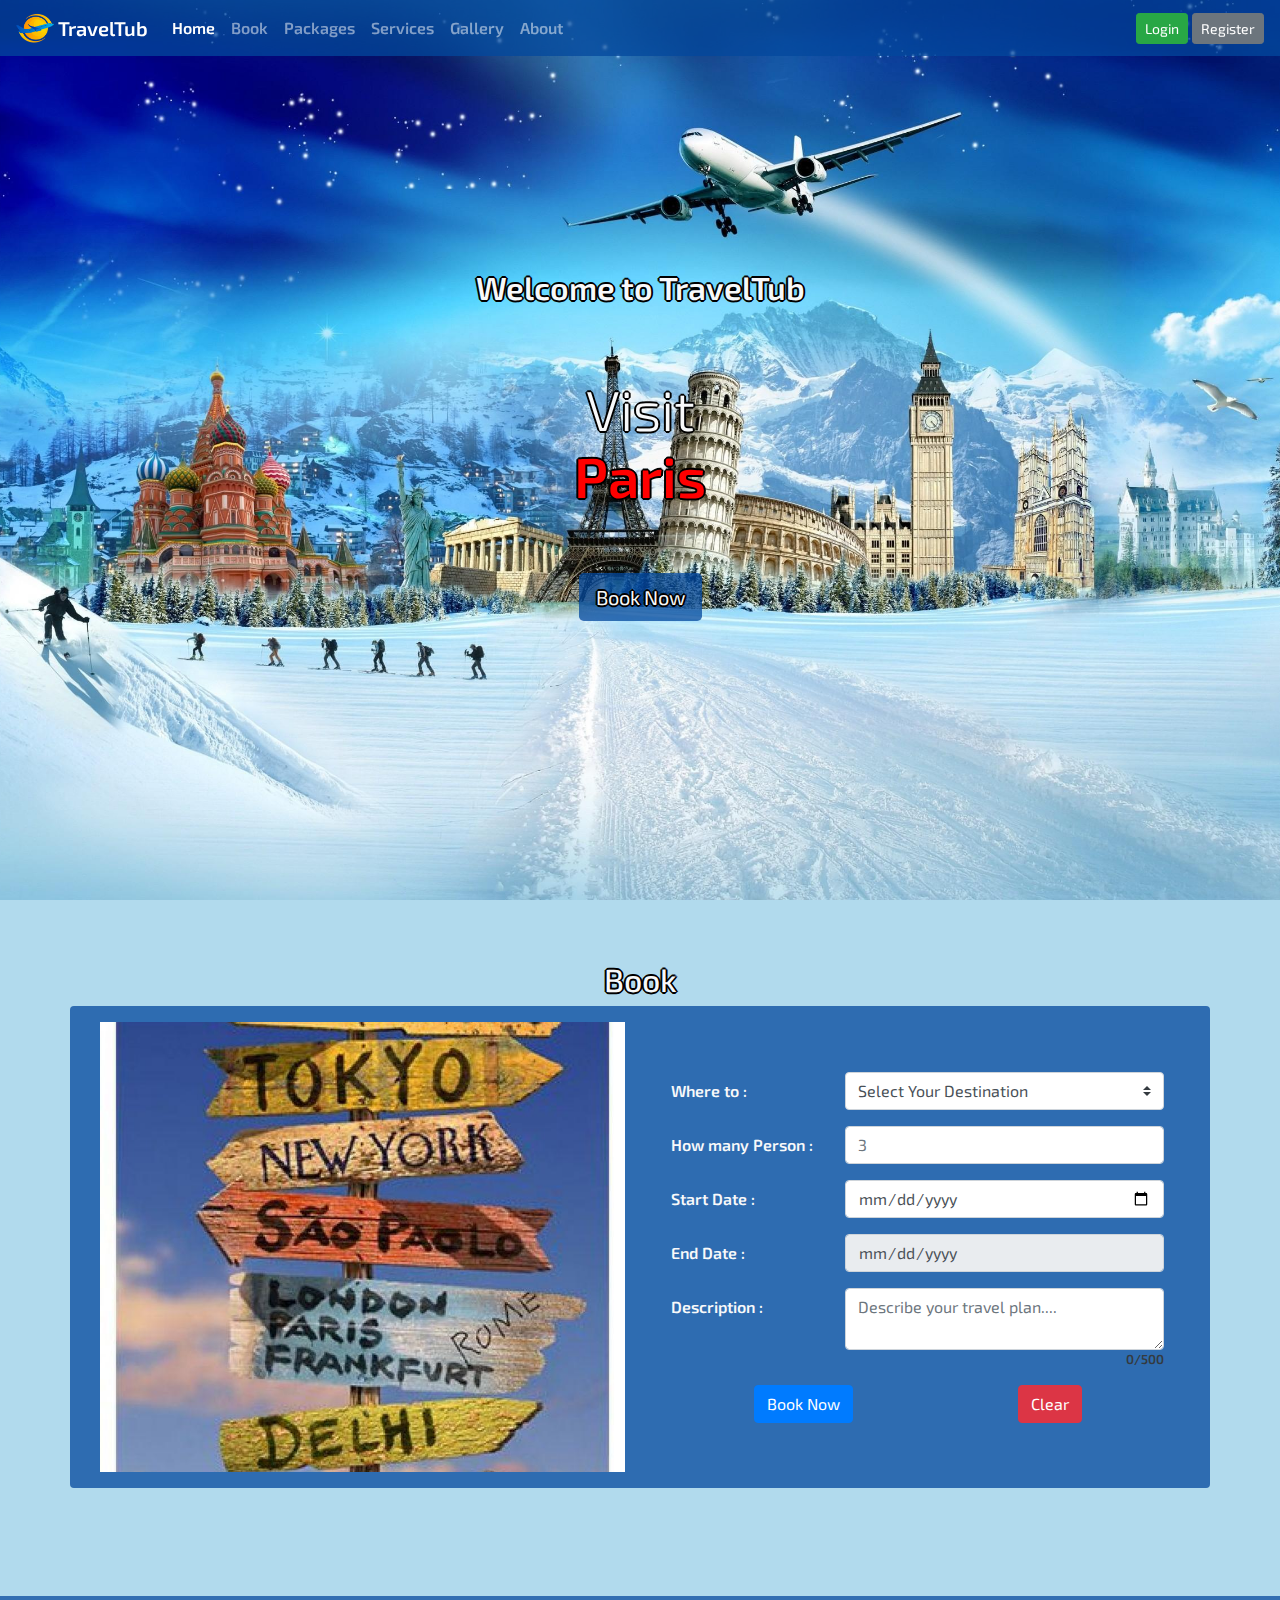
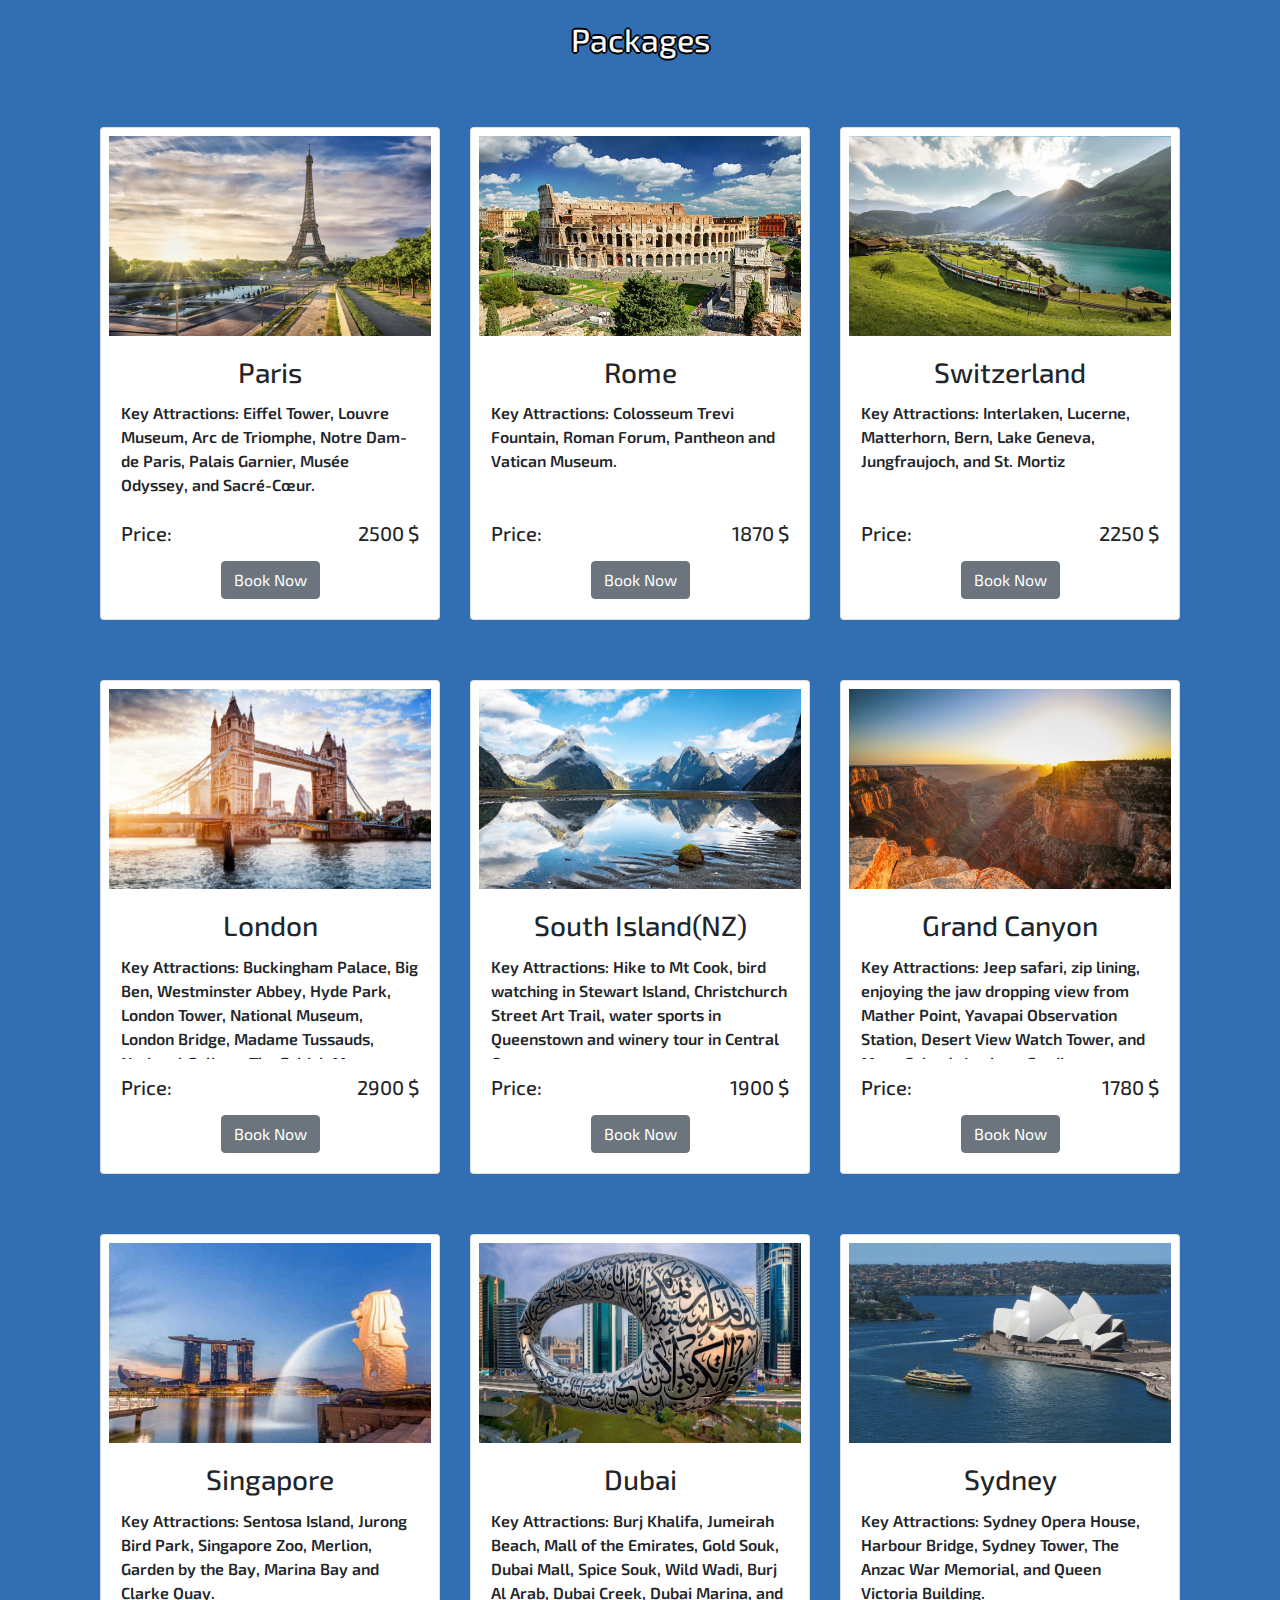
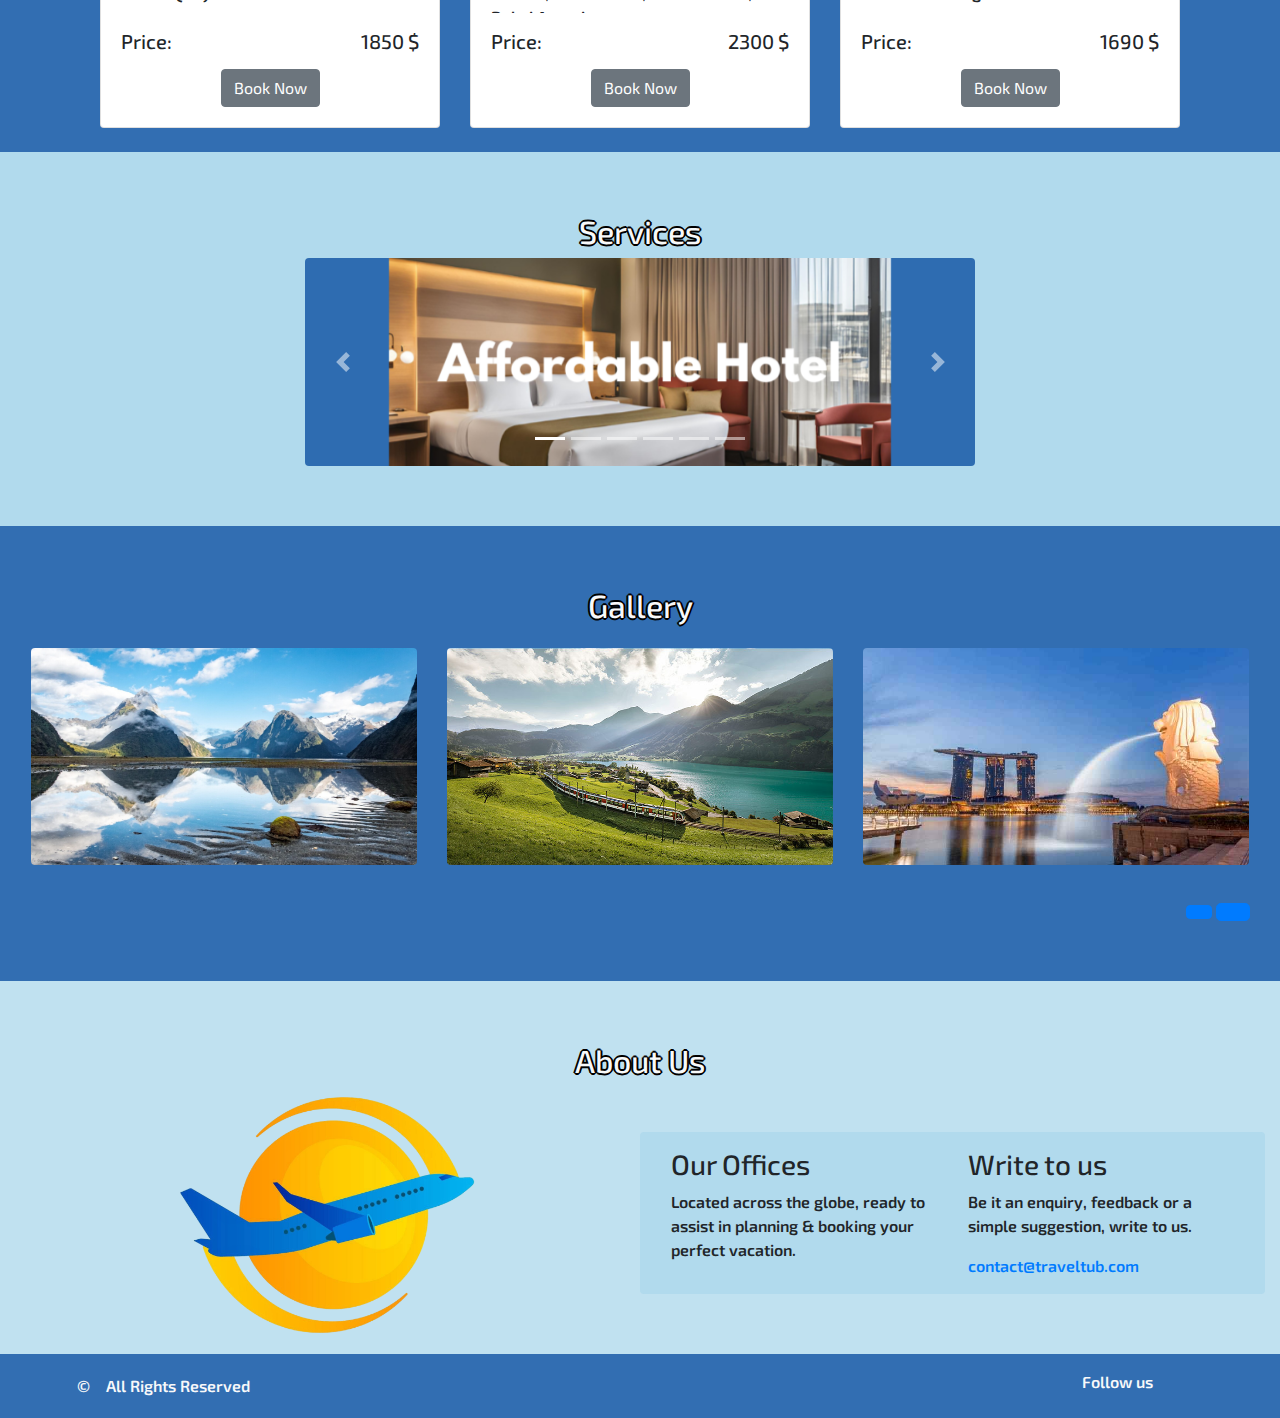
==== commit 82f2c575: "Add files via upload" ====
--- a/checkpoint/home.html
+++ b/checkpoint/home.html
@@ -3,18 +3,22 @@
 <head>
     <meta charset="UTF-8">
     <meta name="viewport" content="width=device-width, initial-scale=1.0">
+
     <link rel="icon" type="image/x-icon" href="./images/logo.png">
     <title>TravelTub</title>
-    <link rel="stylesheet" href="https://cdn.jsdelivr.net/npm/bootstrap@4.6.2/dist/css/bootstrap.min.css" integrity="sha384-xOolHFLEh07PJGoPkLv1IbcEPTNtaed2xpHsD9ESMhqIYd0nLMwNLD69Npy4HI+N" crossorigin="anonymous">
+
+    <!-- Latest compiled and minified CSS -->
+    <link rel="stylesheet" href="https://cdn.jsdelivr.net/npm/bootstrap@4.6.2/dist/css/bootstrap.min.css">
     <link rel="stylesheet" href="https://cdnjs.cloudflare.com/ajax/libs/font-awesome/6.6.0/css/all.min.css" integrity="sha512-Kc323vGBEqzTmouAECnVceyQqyqdsSiqLQISBL29aUW4U/M7pSPA/gEUZQqv1cwx4OnYxTxve5UMg5GT6L4JJg==" crossorigin="anonymous" referrerpolicy="no-referrer" />
     <link rel="preconnect" href="https://fonts.googleapis.com">
     <link rel="preconnect" href="https://fonts.gstatic.com" crossorigin>
-    <link href="https://fonts.googleapis.com/css2?family=Merriweather:ital,wght@0,300;0,400;0,700;0,900;1,300;1,400;1,700;1,900&display=swap" rel="stylesheet">
+    <link href="https://fonts.googleapis.com/css2?family=Exo+2:ital,wght@0,100..900;1,100..900&display=swap" rel="stylesheet">
+
     <link rel="stylesheet" href="styles/styles.css">
 </head>
 
 <body data-spy="scroll" data-target="#navbar" data-offset="0">
-    <nav class="navbar navbar-expand-lg navbar-dark bg-custom fixed-top" id="navbar">
+    <nav class="navbar navbar-expand-lg navbar-dark bg_dark fixed-top" id="navbar">
         <a class="navbar-brand" href="#">
             <img src="./images/logo.png" width="38" height="30" class="d-inline-block align-top" alt="Logo" loading="eager">
             TravelTub
@@ -42,41 +46,193 @@
                         <a class="dropdown-item" href="#sydney">Sydney</a>
                     </div>
                 </span>
-                <a class="nav-link" href="#packages">Gallery</a>
                 <a class="nav-link" href="#services">Services</a>
+                <a class="nav-link" href="#gallery">Gallery</a>
                 <a class="nav-link" href="#about">About</a>
             </div>
         </div>
+
         <span class="ml-2">
-            <button type="button" class="btn btn-secondary btn-sm">Login</button>
-            <button type="button" class="btn btn-secondary btn-sm">Register</button>
+            <button type="button" class="btn btn-sm btn-success" data-target="#login" data-toggle="modal" data-dismiss="modal">Login</button>
+            <div class="modal pt-5" id="login" role="dialog" aria-labelledby="loginModal" aria-hidden="true">
+                <div class="modal-dialog" role="document">
+                    <div class="modal-content">
+                        <div class="modal-header">
+                            <h5 class="modal-title text-center" id="loginModal">Login</h5>
+                            <button type="button" class="close" data-dismiss="modal" aria-label="Close">
+                                <span aria-hidden="true">&times;</span>
+                            </button>
+                        </div>
+                        <div class="modal-body">
+                            <form class="px-3">
+                                <div class="form-group">
+                                    <label class="sr-only" for="log-email">E-mail</label>
+                                    <div class="input-group mb-2">
+                                        <div class="input-group-prepend">
+                                            <div class="input-group-text">E-mail</div>
+                                        </div>
+                                        <input type="email" class="form-control" id="log-email" placeholder="jane@mail.com" required>
+                                    </div>
+                                </div>
+                                <div class="form-group">
+                                    <label class="sr-only" for="log-password">Password</label>
+                                    <div class="input-group mb-2">
+                                        <div class="input-group-prepend">
+                                            <div class="input-group-text">Password</div>
+                                        </div>
+                                        <input type="password" class="form-control" id="log-password" placeholder="********" required>
+                                    </div>
+                                </div>
+                                <div class="row">
+                                    <div class="col-auto">
+                                        <div class="form-check mb-2">
+                                            <input class="form-check-input" type="checkbox" id="autoSizingCheck">
+                                            <label class="form-check-label" for="autoSizingCheck">
+                                                Remember me
+                                            </label>
+                                        </div>
+                                    </div>
+                                    <div class="col-auto ml-auto">
+                                        <button type="submit" class="btn btn-primary mb-2">Login</button>
+                                    </div>
+                                </div>
+                            </form><hr>
+                            <a class="d-block" href="#">Forgot password?</a>
+                            <span class="d-block">New around here? <a data-target="#register" data-toggle="modal" data-dismiss="modal" href>Sign up</a></span>
+                        </div>
+                    </div>
+                </div>
+            </div>
+
+            <button type="button" class="btn btn-secondary btn-sm" data-target="#register" data-toggle="modal" data-dismiss="modal">Register</button>
+            <div class="modal pt-5" id="register" role="dialog" aria-labelledby="registerModal" aria-hidden="true">
+                <div class="modal-dialog" role="document">
+                    <div class="modal-content">
+                        <div class="modal-header">
+                            <h5 class="modal-title text-center" id="registerModal">Register</h5>
+                            <button type="button" class="close" data-dismiss="modal" aria-label="Close">
+                                <span aria-hidden="true">&times;</span>
+                            </button>
+                        </div>
+                        <div class="modal-body">
+                            <form class="px-3">
+                                <div class="form-group">
+                                    <label class="sr-only" for="reg-name">Full Name</label>
+                                    <div class="input-group mb-2">
+                                        <div class="input-group-prepend">
+                                            <div class="input-group-text">Full Name</div>
+                                        </div>
+                                        <input type="text" class="form-control" placeholder="John Doe" id="reg-name" required>
+                                    </div>
+                                </div>
+                                <div class="form-group">
+                                    <label class="sr-only" for="reg-birth">Date of Birth</label>
+                                    <div class="input-group mb-2">
+                                        <div class="input-group-prepend">
+                                            <div class="input-group-text">D. O. B.</div>
+                                        </div>
+                                        <input type="date" class="form-control" id="reg-birth" required>
+                                    </div>
+                                </div>
+                                <div class="form-group">
+                                    <label class="sr-only" for="reg-gender">Gender</label>
+                                    <div class="input-group mb-2">
+                                        <div class="input-group-prepend">
+                                            <div class="input-group-text">Gender</div>
+                                        </div>
+                                        <div id="reg-gender" class="form-control d-flex justify-content-between">
+                                            <span class="form-check">
+                                                <input type="radio" class="form-check-input" name="gender" id="gen-male" required>
+                                                <label for="gen-male" class="form-check-label">Male</label>
+                                            </span>
+                                            <span class="form-check">
+                                                <input type="radio" class="form-check-input" name="gender" id="gen-female">
+                                                <label for="gen-female" class="form-check-label">Female</label>
+                                            </span>
+                                            <span class="form-check">
+                                                <input type="radio" class="form-check-input" name="gender" id="gen-other">
+                                                <label for="gen-other" class="form-check-label">Others</label>
+                                            </span>
+                                        </div>
+                                    </div>
+                                </div>
+                                <div class="form-group">
+                                    <label class="sr-only" for="reg-email">E-mail</label>
+                                    <div class="input-group mb-2">
+                                        <div class="input-group-prepend">
+                                            <div class="input-group-text">E-mail</div>
+                                        </div>
+                                        <input type="email" class="form-control"  placeholder="john@mail.com" id="reg-email" required>
+                                    </div>
+                                </div>
+                                <div class="form-group">
+                                    <label class="sr-only" for="reg-phone">Contact</label>
+                                    <div class="input-group mb-2">
+                                        <div class="input-group-prepend">
+                                            <div class="input-group-text">Contact</div>
+                                        </div>
+                                        <input type="text" class="form-control"  placeholder="9876543210" id="reg-phone" required>
+                                    </div>
+                                </div>
+                            
+                                <div class="form-group">
+                                    <label class="sr-only" for="reg-password">Password</label>
+                                    <div class="input-group mb-2">
+                                        <div class="input-group-prepend">
+                                            <div class="input-group-text">Password</div>
+                                        </div>
+                                        <input type="password" class="form-control"  placeholder="********" id="reg-password" minlength="8" maxlength="16" required>
+                                    </div>
+                                </div>
+                                <div class="row">
+                                    <div class="col-auto">
+                                        <div class="form-group">
+                                            <div class="form-check">
+                                              <input class="form-check-input" type="checkbox" value="" id="terms" required>
+                                              <label class="form-check-label" for="terms">
+                                                Agree to terms and conditions
+                                              </label>
+                                            </div>
+                                          </div>
+                                    </div>
+                                    <div class="col-auto ml-auto">
+                                        <button type="submit" class="btn btn-primary mb-2" disabled>Register</button>
+                                    </div>
+                                </div>
+                            </form><hr>
+                            <span class="d-block">Already Registered? <a data-target="#login" data-toggle="modal" data-dismiss="modal" href>Login</a></span>
+                        </div>
+                    </div>
+                </div>
+            </div>
         </span>
     </nav>
 
     <main>
         <div class="jumbotron-fluid d-flex" id="home">
-            <div class="container text-center align-self-center">
+            <div class="container text-center text-light align-self-center">
                 <p class="display-5 pb-5">Welcome to <span>TravelTub</span></p>
-                <p class="display-4 pb-5">Visit <br><span id="places" class="places"></span></p>
+                <p class="display-4 pb-5">Visit<br><span id="places" class="places"></span></p>
                 <p class="lead">
-                    <a class="btn btn-secondary btn-lg text-dark" href="#book" role="button">Book Now</a>
+                    <a class="btn bg_dark btn-lg text-light" href="#book" role="button">Book Now</a>
                 </p>
             </div>
         </div>
 
-        <div class="row container-fluid text-center m-auto" id="book">
-            <div class="col-lg-6 m-auto">
-                <img src="./images/forms.png" alt="" width="100%">
-            </div>
-
-            <div class="col-lg-6 text-left m-auto pb-5">
-                <form class="p-5 bg-custom rounded text-light" onsubmit="formSubmit(event)" method="post">
-                    <div class="form-group row">
-                        <label for="places-dropdown" class="col-sm-4 col-form-label">Where to :</label>
-                        <div class="col-sm-8">
-                            <select class="custom-select form-control places" id="places-dropdown" name="going-to" required>
-                                <option class="d-none" disabled hidden selected value="">Select Your Destination</option>
-                                <optgroup label="Destinations : ">
+        <div class="container-fluid text-center bg_light m-auto" id="book">
+            <h2 class="col-12 text-center text-light display-5">Book</h2>
+            <div class="row bg_dark container mx-auto mb-5 rounded">
+                <div class="col-md-6 mx-auto my-3">
+                    <img src="./images/forms.jpg" alt="image" class="image-fluid" style=" object-fit: cover" width="100%" height="450rem">
+                </div>
+
+                <div class="col-md-6 text-left m-auto">
+                    <form class="p-3 py-4 rounded text-light m-auto" onsubmit="formSubmit(event)" method="post" style="max-width: 600px;">
+                        <div class="form-group row">
+                            <label for="places-dropdown" class="col-sm-4 col-form-label text-nowrap">Where to :</label>
+                            <div class="col-sm-8">
+                                <select class="custom-select form-control places" id="places-dropdown" name="going-to" required>
+                                    <option class="d-none" disabled hidden selected value="">Select Your Destination</option>
                                     <option value="paris">Paris</option>
                                     <option value="rome">Rome</option>
                                     <option value="swiss">Switzerland</option>
@@ -86,269 +242,376 @@
                                     <option value="singapore">Singapore</option>
                                     <option value="dubai">Dubai</option>
                                     <option value="sydney">Sydney</option>
-                                </optgroup>
-                            </select>
-                        </div>
-                    </div>
-
-                    <div class="form-group row">
-                      <label for="numberOfPeople" class="col-sm-4 col-form-label">How many Person :</label>
-                      <div class="col-sm-8">
-                            <input type="number" class="form-control" id="numberOfPeople" min="1" max="50" name="num-of-people" required placeholder="3">
-                      </div>
-                    </div>
-
-                    <div class="form-group row">
-                        <label for="startDate" class="col-sm-4 col-form-label">Start Date :</label>
-                        <div class="col-sm-8">
-                            <input type="date" class="form-control" id="startDate" name="start-date" required>
-                        </div>
-                    </div>
-
-                    <div class="form-group row">
-                        <label for="endDate" class="col-sm-4 col-form-label">End Date :</label>
-                        <div class="col-sm-8">
-                            <input type="date" class="form-control" id="endDate" name="end-date" disabled required>
-                        </div>
-                    </div>
-
-                    <div class="form-group row">
-                        <label for="description" class="col-sm-4 col-form-label">Description :</label>
-                        <div class="col-sm-8">
-                            <textarea type="date" class="form-control" id="description" name="description" minlength="50" maxlength="500" required></textarea>
-                            <div class="ml-auto text-secondary col-2"><span id="charCount">0</span>/500</div>
-                        </div>
-                    </div>
-
-                    <div class="form-group row">
-                        <div class="m-auto">
-                            <button id="submit" type="submit" class="btn-lg btn-primary col">Book Now</button>
-                        </div>
-                        <div class="m-auto">
-                            <button id="clear" type="reset" class="btn-lg btn-secondary col">Clear</button>
-                        </div>
-                    </div>
-                </form>
-                <dialog id="formModal" class="text-dark text-center w-25">
-                    <h2>Booking Successful</h2>
-                    <button type="button" class="btn btn-primary btn-sm m-auto" id="ok" onclick="close()">Great!</button>
-                </dialog>
-            </div>
-        </div>
-        <hr>
-        <div class="container-fluid bg-custom p-5" id="packages">
-            <div class="row align-items-center">
-                <h2 class="col-12 text-center p-4 text-light display-5">Packages Gallery</h2>
-                <div class="col-sm-12 col-md-6 col-lg-4">
-                    <div class="card w-75 mx-auto mb-4" id="paris">
-                        <img class="card-img-top p-2 mt-2" src="./images/destinations/paris.jpeg" alt="Card image cap">
-                        <div class="card-body text-center">
-                            <h3 class="card-title">Paris</h3>
-                            <p class="card-text text-justify">Key Attractions: Eiffel Tower, Louvre Museum, Arc de Triomphe, Notre Dam-de Paris, Palais Garnier, Musée Odyssey, and Sacré-Cœur.</p>
-                            <span class="card-text d-flex justify-content-between"><h5>Price: </h5><h5>2500 $</h5></span>
-                            <h4 class="card-text">
-                                <i class="fa-solid fa-star"></i>
-                                <i class="fa-solid fa-star"></i>
-                                <i class="fa-solid fa-star"></i>
-                                <i class="fa-solid fa-star"></i>
-                                <i class="fa-solid fa-star-half-stroke"></i>
-                            </h4>
-                            <a href="#book" class="btn btn-secondary">Book Now</a>
-                        </div>
-                    </div>
-                </div>
-                <div class="col-sm-12 col-md-6 col-lg-4">
-                    <div class="card w-75 mx-auto mb-4" id="rome">
-                        <img class="card-img-top p-2 mt-2" src="./images/destinations/rome.jpg" alt="Card image cap">
-                        <div class="card-body text-center">
-                            <h3 class="card-title">Rome</h3>
-                            <p class="card-text text-justify">Key Attractions: Colosseum Trevi Fountain, Roman Forum, Pantheon and Vatican Museum.</p>
-                            <span class="card-text d-flex justify-content-between"><h5>Price: </h5><h5>1870 $</h5></span>
-                            <h4 class="card-text">
-                                <i class="fa-solid fa-star"></i>
-                                <i class="fa-solid fa-star"></i>
-                                <i class="fa-solid fa-star"></i>
-                                <i class="fa-solid fa-star"></i>
-                                <i class="fa-solid fa-star-half-stroke"></i>
-                            </h4>
-                            <a href="#book" class="btn btn-secondary">Book Now</a>
-                        </div>
-                    </div>
-                </div>
-                <div class="col-sm-12 col-md-6 col-lg-4">
-                    <div class="card w-75 mx-auto mb-4" id="swiss">
-                        <img class="card-img-top p-2 mt-2" src="./images/destinations/swiss.jpg" alt="Card image cap">
-                        <div class="card-body text-center">
-                            <h3 class="card-title">Switzerland</h3>
-                            <p class="card-text text-justify">Key Attractions: Interlaken, Lucerne, Matterhorn, Bern, Lake Geneva, Jungfraujoch, and St. Mortiz</p>
-                            <span class="card-text d-flex justify-content-between"><h5>Price: </h5><h5>2250 $</h5></span>
-                            <h4 class="card-text">
-                                <i class="fa-solid fa-star"></i>
-                                <i class="fa-solid fa-star"></i>
-                                <i class="fa-solid fa-star"></i>
-                                <i class="fa-solid fa-star"></i>
-                                <i class="fa-solid fa-star-half-stroke"></i>
-                            </h4>
-                            <a href="#book" class="btn btn-secondary">Book Now</a>
-                        </div>
-                    </div>
-                </div>
-                <div class="col-sm-12 col-md-6 col-lg-4">
-                    <div class="card w-75 mx-auto mb-4" id="london">
-                        <img class="card-img-top p-2 mt-2" src="./images/destinations/london.jpg" alt="Card image cap">
-                        <div class="card-body text-center">
-                            <h3 class="card-title">London</h3>
-                            <p class="card-text text-justify">Key Attractions: Buckingham Palace, Big Ben, Westminster Abbey, Hyde Park, London Tower, National Museum, London Bridge, Madame Tussauds, National Gallery, The British Museum, The Victoria and Albert Museum and Piccadilly Circus and Trafalgar Square. </p>
-                            <span class="card-text d-flex justify-content-between"><h5>Price: </h5><h5>2900 $</h5></span>
-                            <h4 class="card-text">
-                                <i class="fa-solid fa-star"></i>
-                                <i class="fa-solid fa-star"></i>
-                                <i class="fa-solid fa-star"></i>
-                                <i class="fa-solid fa-star"></i>
-                                <i class="fa-solid fa-star-half-stroke"></i>
-                            </h4>
-                            <a href="#book" class="btn btn-secondary">Book Now</a>
-                        </div>
-                    </div>
-                </div>
-                <div class="col-sm-12 col-md-6 col-lg-4">
-                    <div class="card w-75 mx-auto mb-4" id="southIsland">
-                        <img class="card-img-top p-2 mt-2" src="./images/destinations/south-island.jpg" alt="Card image cap">
-                        <div class="card-body text-center">
-                            <h3 class="card-title">South Island - New Zealand</h3>
-                            <p class="card-text text-justify">Key Attractions: Hike to Mt Cook, bird watching in Stewart Island, Christchurch Street Art Trail, water sports in Queenstown and winery tour in Central Otago.</p>
-                            <span class="card-text d-flex justify-content-between"><h5>Price: </h5><h5>1900 $</h5></span>
-                            <h4 class="card-text">
-                                <i class="fa-solid fa-star"></i>
-                                <i class="fa-solid fa-star"></i>
-                                <i class="fa-solid fa-star"></i>
-                                <i class="fa-solid fa-star"></i>
-                                <i class="fa-solid fa-star-half-stroke"></i>
-                            </h4>
-                            <a href="#book" class="btn btn-secondary">Book Now</a>
-                        </div>
-                    </div>
-                </div>
-                <div class="col-sm-12 col-md-6 col-lg-4">
-                    <div class="card w-75 mx-auto mb-4" id="grandCanyon">
-                        <img class="card-img-top p-2 mt-2" src="./images/destinations/grandCanyon.jpg" alt="Card image cap">
-                        <div class="card-body text-center">
-                            <h3 class="card-title">Grand Canyon</h3>
-                            <p class="card-text text-justify">Key Attractions: Jeep safari, zip lining, enjoying the jaw dropping view from Mather Point, Yavapai Observation Station, Desert View Watch Tower, and Mary Colter’s Lookout Studio.</p>
-                            <span class="card-text d-flex justify-content-between"><h5>Price: </h5><h5>1780 $</h5></span>
-                            <h4 class="card-text">
-                                <i class="fa-solid fa-star"></i>
-                                <i class="fa-solid fa-star"></i>
-                                <i class="fa-solid fa-star"></i>
-                                <i class="fa-solid fa-star"></i>
-                                <i class="fa-solid fa-star-half-stroke"></i>
-                            </h4>
-                            <a href="#book" class="btn btn-secondary">Book Now</a>
-                        </div>
-                    </div>
-                </div>
-                <div class="col-sm-12 col-md-6 col-lg-4">
-                    <div class="card w-75 mx-auto mb-4" id="singapore">
-                        <img class="card-img-top p-2 mt-2" src="./images/destinations/singapore.jpg" alt="Card image cap">
-                        <div class="card-body text-center">
-                            <h3 class="card-title">Singapore</h3>
-                            <p class="card-text text-justify">Key Attractions: Sentosa Island, Jurong Bird Park, Singapore Zoo, Merlion, Garden by the Bay, Marina Bay and Clarke Quay.</p>
-                            <span class="card-text d-flex justify-content-between"><h5>Price: </h5><h5>1850 $</h5></span>
-                            <h4 class="card-text">
-                                <i class="fa-solid fa-star"></i>
-                                <i class="fa-solid fa-star"></i>
-                                <i class="fa-solid fa-star"></i>
-                                <i class="fa-solid fa-star"></i>
-                                <i class="fa-solid fa-star-half-stroke"></i>
-                            </h4>
-                            <a href="#book" class="btn btn-secondary">Book Now</a>
-                        </div>
-                    </div>
-                </div>
-                <div class="col-sm-12 col-md-6 col-lg-4">
-                    <div class="card w-75 mx-auto mb-4" id="dubai">
-                        <img class="card-img-top p-2 mt-2" src="./images/destinations/dubai.jpg" alt="Card image cap">
-                        <div class="card-body text-center">
-                            <h3 class="card-title">Dubai</h3>
-                            <p class="card-text text-justify">Key Attractions: Burj Khalifa, Jumeirah Beach, Mall of the Emirates, Gold Souk, Dubai Mall, Spice Souk, Wild Wadi, Burj Al Arab, Dubai Creek, Dubai Marina, and Dubai Aquarium.</p>
-                            <span class="card-text d-flex justify-content-between"><h5>Price: </h5><h5>2300 $</h5></span>
-                            <h4 class="card-text">
-                                <i class="fa-solid fa-star"></i>
-                                <i class="fa-solid fa-star"></i>
-                                <i class="fa-solid fa-star"></i>
-                                <i class="fa-solid fa-star"></i>
-                                <i class="fa-solid fa-star-half-stroke"></i>
-                            </h4>
-                            <a href="#book" class="btn btn-secondary">Book Now</a>
-                        </div>
-                    </div>
-                </div>
-                <div class="col-sm-12 col-md-6 col-lg-4">
-                    <div class="card w-75 mx-auto mb-4" id="sydney">
-                        <img class="card-img-top p-2 mt-2" src="./images/destinations/sydney.jpg" alt="Card image cap">
-                        <div class="card-body text-center">
-                            <h3 class="card-title">Sydney</h3>
-                            <p class="card-text text-justify">Key Attractions: Sydney Opera House, Harbour Bridge, Sydney Tower, The Anzac War Memorial, and Queen Victoria Building.</p>
-                            <span class="card-text d-flex justify-content-between"><h5>Price: </h5><h5>1690 $</h5></span>
-                            <h4 class="card-text">
-                                <i class="fa-solid fa-star"></i>
-                                <i class="fa-solid fa-star"></i>
-                                <i class="fa-solid fa-star"></i>
-                                <i class="fa-solid fa-star"></i>
-                                <i class="fa-solid fa-star-half-stroke"></i>
-                            </h4>
-                            <a href="#book" class="btn btn-secondary">Book Now</a>
-                        </div>
-                    </div>
-                </div>
-            </div>
-        </div>
-        <hr>
-        <div class="container text-left m-auto" id="services">
-            <h2 class="text-center display-5 text-dark p-4">Services Offered</h2>
-            <div id="carouselExampleIndicators" class="carousel slide" data-ride="carousel">
+                                </select>
+                            </div>
+                        </div>
+
+                        <div class="form-group row">
+                        <label for="numberOfPeople" class="col-sm-4 col-form-label py-0 my-auto">How many <span class="text-nowrap">Person :</span></label>
+                        <div class="col-sm-8 m-auto">
+                                <input type="number" class="form-control" id="numberOfPeople" min="1" max="50" name="num-of-people" required placeholder="3">
+                        </div>
+                        </div>
+
+                        <div class="form-group row">
+                            <label for="startDate" class="col-sm-4 col-form-label text-nowrap">Start Date :</label>
+                            <div class="col-sm-8">
+                                <input type="date" class="form-control" id="startDate" name="start-date" required>
+                            </div>
+                        </div>
+
+                        <div class="form-group row">
+                            <label for="endDate" class="col-sm-4 col-form-label text-nowrap">End Date :</label>
+                            <div class="col-sm-8">
+                                <input type="date" class="form-control" id="endDate" name="end-date" disabled required>
+                            </div>
+                        </div>
+
+                        <div class="form-group row">
+                            <label for="description" class="col-sm-4 col-form-label text-nowrap">Description :</label>
+                            <div class="col-sm-8">
+                                <textarea type="date" class="form-control" id="description" name="description" minlength="50" maxlength="500" required placeholder="Describe your travel plan...."></textarea>
+                                <div class="text-dark text-right" style="font-size: small;"><span id="charCount">0</span>/500</div>
+                            </div>
+                        </div>
+
+                        <div class="form-group row m-auto">
+                            <div class="m-auto">
+                                <button id="submit" type="submit" class="btn btn-primary col">Book Now</button>
+                            </div>
+                            <div class="m-auto">
+                                <button id="clear" type="reset" class="btn btn-danger col">Clear</button>
+                            </div>
+                        </div>
+                    </form>
+                    <dialog id="formModal" class="text-light text-center w-50 p-2" style="min-width : 300px;">
+                        <h2>Booking Successful<br>Happy vacations!!</h2>
+                        <button type="button" class="btn btn-primary btn-sm mx-auto mt-3" id="ok" autofocus>Great!</button>
+                    </dialog>
+                </div>
+            </div>
+        </div>
+    
+        <div class="container-fluid bg_dark p-4" id="packages">
+            <div class="align-items-center">
+                <h2 class="col-12 text-center text-light display-5">Packages</h2>
+
+                <div class="row container m-auto">
+                    <div class="col-sm-12 col-md-6 col-lg-4 m-auto" id="paris">
+                        <div class="card w-100 mx-auto" style="max-width: 350px; min-width: 285px">
+                            <img class="card-img-top px-2 mt-2 rounded" height="200rem" src="./images/destinations/paris.jpeg" alt="Card image cap">
+                            <div class="card-body text-center">
+                                <h3 class="card-title">Paris</h3>
+                                <p class="card-text text-left" style="height: 6.5rem; overflow-y: scroll;">Key Attractions: Eiffel Tower, Louvre Museum, Arc de Triomphe, Notre Dam-de Paris, Palais Garnier, Musée Odyssey, and Sacré-Cœur.</p>
+                                <span class="card-text d-flex justify-content-between"><h5>Price: </h5><h5>2500 $</h5></span>
+                                <h4 class="card-text">
+                                    <i class="fa-solid fa-star"></i>
+                                    <i class="fa-solid fa-star"></i>
+                                    <i class="fa-solid fa-star"></i>
+                                    <i class="fa-solid fa-star"></i>
+                                    <i class="fa-solid fa-star-half-stroke"></i>
+                                </h4>
+                                <a href="#book" class="btn btn-secondary">Book Now</a>
+                            </div>
+                        </div>
+                    </div>
+                    <div class="col-sm-12 col-md-6 col-lg-4 m-auto" id="rome">
+                        <div class="card w-100 mx-auto" style="max-width: 350px; min-width: 285px">
+                            <img class="card-img-top px-2 mt-2" height="200rem" src="./images/destinations/rome.jpg" alt="Card image cap">
+                            <div class="card-body text-center">
+                                <h3 class="card-title">Rome</h3>
+                                <p class="card-text text-left" style="height: 6.5rem; overflow-y: scroll;">Key Attractions: Colosseum Trevi Fountain, Roman Forum, Pantheon and Vatican Museum.</p>
+                                <span class="card-text d-flex justify-content-between"><h5>Price: </h5><h5>1870 $</h5></span>
+                                <h4 class="card-text">
+                                    <i class="fa-solid fa-star"></i>
+                                    <i class="fa-solid fa-star"></i>
+                                    <i class="fa-solid fa-star"></i>
+                                    <i class="fa-solid fa-star"></i>
+                                    <i class="fa-solid fa-star-half-stroke"></i>
+                                </h4>
+                                <a href="#book" class="btn btn-secondary">Book Now</a>
+                            </div>
+                        </div>
+                    </div>
+                    <div class="col-sm-12 col-md-6 col-lg-4 m-auto" id="swiss">
+                        <div class="card w-100 mx-auto" style="max-width: 350px; min-width: 285px">
+                            <img class="card-img-top px-2 mt-2" height="200rem" src="./images/destinations/swiss.jpg" alt="Card image cap">
+                            <div class="card-body text-center">
+                                <h3 class="card-title">Switzerland</h3>
+                                <p class="card-text text-left" style="height: 6.5rem; overflow-y: scroll;">Key Attractions: Interlaken, Lucerne, Matterhorn, Bern, Lake Geneva, Jungfraujoch, and St. Mortiz</p>
+                                <span class="card-text d-flex justify-content-between"><h5>Price: </h5><h5>2250 $</h5></span>
+                                <h4 class="card-text">
+                                    <i class="fa-solid fa-star"></i>
+                                    <i class="fa-solid fa-star"></i>
+                                    <i class="fa-solid fa-star"></i>
+                                    <i class="fa-solid fa-star"></i>
+                                    <i class="fa-solid fa-star-half-stroke"></i>
+                                </h4>
+                                <a href="#book" class="btn btn-secondary">Book Now</a>
+                            </div>
+                        </div>
+                    </div>
+                    <div class="col-sm-12 col-md-6 col-lg-4 m-auto" id="london">
+                        <div class="card w-100 mx-auto" style="max-width: 350px; min-width: 285px">
+                            <img class="card-img-top px-2 mt-2" height="200rem" src="./images/destinations/london.jpg" alt="Card image cap">
+                            <div class="card-body text-center">
+                                <h3 class="card-title">London</h3>
+                                <p class="card-text text-left" style="height: 6.5rem; overflow-y: scroll;">Key Attractions: Buckingham Palace, Big Ben, Westminster Abbey, Hyde Park, London Tower, National Museum, London Bridge, Madame Tussauds, National Gallery, The British Museum, The Victoria and Albert Museum and Piccadilly Circus and Trafalgar Square. </p>
+                                <span class="card-text d-flex justify-content-between"><h5>Price: </h5><h5>2900 $</h5></span>
+                                <h4 class="card-text">
+                                    <i class="fa-solid fa-star"></i>
+                                    <i class="fa-solid fa-star"></i>
+                                    <i class="fa-solid fa-star"></i>
+                                    <i class="fa-solid fa-star"></i>
+                                    <i class="fa-solid fa-star-half-stroke"></i>
+                                </h4>
+                                <a href="#book" class="btn btn-secondary">Book Now</a>
+                            </div>
+                        </div>
+                    </div>
+                    <div class="col-sm-12 col-md-6 col-lg-4 m-auto" id="southIsland">
+                        <div class="card w-100 mx-auto" style="max-width: 350px; min-width: 285px">
+                            <img class="card-img-top px-2 mt-2" height="200rem" src="./images/destinations/south-island.jpg" alt="Card image cap">
+                            <div class="card-body text-center">
+                                <h3 class="card-title">South Island(NZ)</h3>
+                                <p class="card-text text-left" style="height: 6.5rem; overflow-y: scroll;">Key Attractions: Hike to Mt Cook, bird watching in Stewart Island, Christchurch Street Art Trail, water sports in Queenstown and winery tour in Central Otago.</p>
+                                <span class="card-text d-flex justify-content-between"><h5>Price: </h5><h5>1900 $</h5></span>
+                                <h4 class="card-text">
+                                    <i class="fa-solid fa-star"></i>
+                                    <i class="fa-solid fa-star"></i>
+                                    <i class="fa-solid fa-star"></i>
+                                    <i class="fa-solid fa-star"></i>
+                                    <i class="fa-solid fa-star-half-stroke"></i>
+                                </h4>
+                                <a href="#book" class="btn btn-secondary">Book Now</a>
+                            </div>
+                        </div>
+                    </div>
+                    <div class="col-sm-12 col-md-6 col-lg-4 m-auto" id="grandCanyon">
+                        <div class="card w-100 mx-auto" style="max-width: 350px; min-width: 285px">
+                            <img class="card-img-top px-2 mt-2" height="200rem" src="./images/destinations/grandCanyon.jpg" alt="Card image cap">
+                            <div class="card-body text-center">
+                                <h3 class="card-title">Grand Canyon</h3>
+                                <p class="card-text text-left" style="height: 6.5rem; overflow-y: scroll;">Key Attractions: Jeep safari, zip lining, enjoying the jaw dropping view from Mather Point, Yavapai Observation Station, Desert View Watch Tower, and Mary Colter’s Lookout Studio.</p>
+                                <span class="card-text d-flex justify-content-between"><h5>Price: </h5><h5>1780 $</h5></span>
+                                <h4 class="card-text">
+                                    <i class="fa-solid fa-star"></i>
+                                    <i class="fa-solid fa-star"></i>
+                                    <i class="fa-solid fa-star"></i>
+                                    <i class="fa-solid fa-star"></i>
+                                    <i class="fa-solid fa-star-half-stroke"></i>
+                                </h4>
+                                <a href="#book" class="btn btn-secondary">Book Now</a>
+                            </div>
+                        </div>
+                    </div>
+                    <div class="col-sm-12 col-md-6 col-lg-4 m-auto" id="singapore">
+                        <div class="card w-100 mx-auto" style="max-width: 350px; min-width: 285px">
+                            <img class="card-img-top px-2 mt-2" height="200rem" src="./images/destinations/singapore.jpg" alt="Card image cap">
+                            <div class="card-body text-center">
+                                <h3 class="card-title">Singapore</h3>
+                                <p class="card-text text-left" style="height: 6.5rem; overflow-y: scroll;">Key Attractions: Sentosa Island, Jurong Bird Park, Singapore Zoo, Merlion, Garden by the Bay, Marina Bay and Clarke Quay.</p>
+                                <span class="card-text d-flex justify-content-between"><h5>Price: </h5><h5>1850 $</h5></span>
+                                <h4 class="card-text">
+                                    <i class="fa-solid fa-star"></i>
+                                    <i class="fa-solid fa-star"></i>
+                                    <i class="fa-solid fa-star"></i>
+                                    <i class="fa-solid fa-star"></i>
+                                    <i class="fa-solid fa-star-half-stroke"></i>
+                                </h4>
+                                <a href="#book" class="btn btn-secondary">Book Now</a>
+                            </div>
+                        </div>
+                    </div>
+                    <div class="col-sm-12 col-md-6 col-lg-4 m-auto" id="dubai">
+                        <div class="card w-100 mx-auto" style="max-width: 350px; min-width: 285px">
+                            <img class="card-img-top px-2 mt-2" height="200rem" src="./images/destinations/dubai.jpg" alt="Card image cap">
+                            <div class="card-body text-center" height="300rem">
+                                <h3 class="card-title">Dubai</h3>
+                                <p class="card-text text-left" style="height: 6.5rem; overflow-y: scroll;">Key Attractions: Burj Khalifa, Jumeirah Beach, Mall of the Emirates, Gold Souk, Dubai Mall, Spice Souk, Wild Wadi, Burj Al Arab, Dubai Creek, Dubai Marina, and Dubai Aquarium.</p>
+                                <span class="card-text d-flex justify-content-between"><h5>Price: </h5><h5>2300 $</h5></span>
+                                <h4 class="card-text">
+                                    <i class="fa-solid fa-star"></i>
+                                    <i class="fa-solid fa-star"></i>
+                                    <i class="fa-solid fa-star"></i>
+                                    <i class="fa-solid fa-star"></i>
+                                    <i class="fa-solid fa-star-half-stroke"></i>
+                                </h4>
+                                <a href="#book" class="btn btn-secondary">Book Now</a>
+                            </div>
+                        </div>
+                    </div>
+                    <div class="col-sm-12 col-md-6 col-lg-4 m-auto" id="sydney">
+                        <div class="card w-100 mx-auto" style="max-width: 350px; min-width: 285px">
+                            <img class="card-img-top px-2 mt-2" height="200rem" src="./images/destinations/sydney.jpg" alt="Card image cap">
+                            <div class="card-body text-center">
+                                <h3 class="card-title">Sydney</h3>
+                                <p class="card-text text-left" style="height: 6.5rem; overflow-y: scroll;">Key Attractions: Sydney Opera House, Harbour Bridge, Sydney Tower, The Anzac War Memorial, and Queen Victoria Building.</p>
+                                <span class="card-text d-flex justify-content-between"><h5>Price: </h5><h5>1690 $</h5></span>
+                                <h4 class="card-text">
+                                    <i class="fa-solid fa-star"></i>
+                                    <i class="fa-solid fa-star"></i>
+                                    <i class="fa-solid fa-star"></i>
+                                    <i class="fa-solid fa-star"></i>
+                                    <i class="fa-solid fa-star-half-stroke"></i>
+                                </h4>
+                                <a href="#book" class="btn btn-secondary">Book Now</a>
+                            </div>
+                        </div>
+                    </div>
+                </div>
+            </div>
+        </div>
+    
+        <div class="container-fluid text-left m-auto bg_light" id="services">
+            <h2 class="text-center display-5 text-light">Services</h2>
+            <div id="carouselservices" class="carousel slide container w-75" data-ride="carousel" style="max-width: 700px;">
                 <ol class="carousel-indicators">
-                  <li data-target="#carouselExampleIndicators" data-slide-to="0" class="active"></li>
-                  <li data-target="#carouselExampleIndicators" data-slide-to="1"></li>
-                  <li data-target="#carouselExampleIndicators" data-slide-to="2"></li>
-                  <li data-target="#carouselExampleIndicators" data-slide-to="3"></li>
-                  <li data-target="#carouselExampleIndicators" data-slide-to="4"></li>
-                  <li data-target="#carouselExampleIndicators" data-slide-to="5"></li>
+                  <li data-target="#carouselservices" data-slide-to="0" class="active"></li>
+                  <li data-target="#carouselservices" data-slide-to="1"></li>
+                  <li data-target="#carouselservices" data-slide-to="2"></li>
+                  <li data-target="#carouselservices" data-slide-to="3"></li>
+                  <li data-target="#carouselservices" data-slide-to="4"></li>
+                  <li data-target="#carouselservices" data-slide-to="5"></li>
                 </ol>
-                <div class="carousel-inner">
+                <div class="carousel-inner d-flex align-items-center bg_dark rounded" style="height: 13rem">
                   <div class="carousel-item active">
-                    <img class="d-block w-50 m-auto" src="./images/services/hotel.png" alt="First slide">
+                    <img class="d-block w-75 m-auto" src="./images/services/hotel.png" alt="First slide">
                   </div>
                   <div class="carousel-item">
-                    <img class="d-block w-50 m-auto" src="./images/services/food.png" alt="Second slide">
+                    <img class="d-block w-75 m-auto" src="./images/services/food.png" alt="Second slide">
                   </div>
                   <div class="carousel-item">
-                    <img class="d-block w-50 m-auto" src="./images/services/cabs.png" alt="Third slide">
+                    <img class="d-block w-75 m-auto" src="./images/services/cabs.png" alt="Third slide">
                   </div>
                   <div class="carousel-item">
-                    <img class="d-block w-50 m-auto" src="./images/services/selfRide.png" alt="Fourth slide">
+                    <img class="d-block w-75 m-auto" src="./images/services/selfRide.png" alt="Fourth slide">
                   </div>
                   <div class="carousel-item">
-                    <img class="d-block w-50 m-auto" src="./images/services/safetyGuide.png" alt="Fifth slide">
+                    <img class="d-block w-75 m-auto" src="./images/services/safetyGuide.png" alt="Fifth slide">
                   </div>
                   <div class="carousel-item">
-                    <img class="d-block w-50 m-auto" src="./images/services/insurance.png" alt="Sixth slide">
+                    <img class="d-block w-75 m-auto" src="./images/services/insurance.png" alt="Sixth slide">
                   </div>
                 </div>
-                <a class="carousel-control-prev" href="#carouselExampleIndicators" role="button" data-slide="prev">
+                <a class="carousel-control-prev" href="#carouselservices" role="button" data-slide="prev">
                   <span class="carousel-control-prev-icon" aria-hidden="true"></span>
                   <span class="sr-only">Previous</span>
                 </a>
-                <a class="carousel-control-next" href="#carouselExampleIndicators" role="button" data-slide="next">
+                <a class="carousel-control-next" href="#carouselservices" role="button" data-slide="next">
                   <span class="carousel-control-next-icon" aria-hidden="true"></span>
                   <span class="sr-only">Next</span>
                 </a>
               </div>
         </div>
+
+        <div class="container-fluid m-auto bg_dark" id="gallery">
+            <h2 class="text-center display-5 text-light">Gallery</h2>
+
+            <div class="">
+                <div id="carouselgallery" class="carousel slide" data-ride="carousel">
+                    <div class="carousel-inner p-3 m-auto">
+                    <div class="carousel-item active">
+                        <div class="row">
+                            <div class="col-sm-12 col-md-6 col-lg-4 m-auto pb-3">
+                                <img class="img-fluid rounded" alt="Gallery-image" src="./images/destinations/south-island.jpg">
+                            </div>
+                            <div class="col-sm-12 col-md-6 col-lg-4 m-auto pb-3">
+                                <img class="img-fluid rounded" alt="Gallery-image" src="./images/destinations/swiss.jpg">
+                            </div>
+                            <div class="col-sm-12 col-md-6 col-lg-4 m-auto pb-3">
+                                <img class="img-fluid rounded" alt="Gallery-image" src="./images/destinations/singapore.jpg">
+                            </div>
+                        </div>
+                    </div>
+                    <div class="carousel-item">
+                        <div class="row">
+                            <div class="col-sm-12 col-md-6 col-lg-4 m-auto pb-3">
+                                <img class="img-fluid rounded" alt="Gallery-image" src="./images/destinations/london.jpg">
+                            </div>
+                            <div class="col-sm-12 col-md-6 col-lg-4 m-auto pb-3">
+                                <img class="img-fluid rounded" alt="Gallery-image" src="./images/destinations/paris.jpeg">
+                            </div>
+                            <div class="col-sm-12 col-md-6 col-lg-4 m-auto pb-3">
+                                <img class="img-fluid rounded" alt="Gallery-image" src="./images/destinations/sydney.jpg">
+                            </div>
+                        </div>
+                    </div>
+                    <div class="carousel-item ">
+                        <div class="row">
+                            <div class="col-sm-12 col-md-6 col-lg-4 m-auto pb-3">
+                                <img class="img-fluid rounded" alt="Gallery-image" src="./images/destinations/grandCanyon.jpg">
+                            </div>
+                            <div class="col-sm-12 col-md-6 col-lg-4 m-auto pb-3">
+                                <img class="img-fluid rounded" alt="Gallery-image" src="./images/destinations/rome.jpg">
+                            </div>
+                            <div class="col-sm-12 col-md-6 col-lg-4 m-auto pb-3">
+                                <img class="img-fluid rounded" alt="Gallery-image" src="./images/destinations/dubai.jpg">
+                            </div>
+                        </div>
+                    </div>
+                    </div>
+                </div>
+
+                
+
+                <div class="container-fluid text-right">
+                    <a class="btn btn-primary" href="#carouselgallery" role="button" data-slide="prev">
+                        <i class="fa fa-arrow-left"></i>
+                    </a>
+                    <a class="btn btn-primary btn-lg" href="#carouselgallery" role="button" data-slide="next">
+                        <i class="fa fa-arrow-right"></i>
+                    </a>
+                </div>
+            </div>
+        </div>
+
+        <div class="row container-fluid text-center m-auto pb-3" id="about">
+            <h2 class="text-center display-5 text-light col-12">About Us</h2>
+            <div class="col-md-6 m-auto ">
+                <img src="./images/logo.png" alt="image" class="w-50" style="max-width: 350px;">
+            </div>
+
+            <div class="col-md-6 text-left m-auto bg_light p-3 rounded">
+                <div class="d-flex flex-column flex-md-row">
+                    <div class="col-md-6 d-flex flex-column">
+                        <h3 class="">Our Offices</h3>
+                        <p> Located across the globe, ready to assist in planning &amp; booking your perfect vacation. </p>
+                    </div>
+                    <div class="col-md-6 d-flex flex-column">
+                        <h3 class="d-flex">Write to us</h3>
+                        <p>Be it an enquiry, feedback or a simple suggestion, write to us.</p>
+                        <a href="mailto:contact@traveltub.com" class="d-md-inline-block">contact@traveltub.com</a>
+                    </div>
+                </div>
+            </div>
+        </div>
     </main>
 
-    <script src="https://cdn.jsdelivr.net/npm/jquery@3.5.1/dist/jquery.slim.min.js" integrity="sha384-DfXdz2htPH0lsSSs5nCTpuj/zy4C+OGpamoFVy38MVBnE+IbbVYUew+OrCXaRkfj" crossorigin="anonymous"></script>
-    <script src="https://cdn.jsdelivr.net/npm/bootstrap@4.6.2/dist/js/bootstrap.bundle.min.js" integrity="sha384-Fy6S3B9q64WdZWQUiU+q4/2Lc9npb8tCaSX9FK7E8HnRr0Jz8D6OP9dO5Vg3Q9ct" crossorigin="anonymous"></script>
+    <footer class="d-flex flex-wrap justify-content-between align-items-center bg_dark">
+        <div class="col-md-6 d-flex align-items-center">
+          <a href="#" class="mb-2 me-2 mb-md-0 text-muted text-decoration-none lh-1 px-2">
+            <img type="icon" src="./images/logo (2).png" width="38" height="30" class="d-inline-block align-top" alt="Logo" loading="lazy">
+          </a>
+          <span class="mb-2 mb-md-0 text-light px-2">&#169;</span>
+          <span class="mb-2 mb-md-0 text-light px-2">All Rights Reserved</span>
+        </div>
+    
+        <ul class="nav col-md-6 justify-content-end list-unstyled d-flex">
+          <p class="mt-2 text-light nav-link">Follow us</p>
+          <li class="ms-2"><a class="text-light nav-link" href=""><i class="fa-brands fa-square-facebook"></i></a></li>
+          <li class="ms-2"><a class="text-light nav-link" href=""><i class="fa-brands fa-x-twitter"></i></a></li>
+          <li class="ms-2"><a class="text-light nav-link" href=""><i class="fa-brands fa-instagram"></i></a></li>
+        </ul>
+    </footer>
+
+    <!-- jQuery library -->
+    <script src="https://cdn.jsdelivr.net/npm/jquery@3.7.1/dist/jquery.slim.min.js"></script>
+    <!-- Popper JS -->
+    <script src="https://cdn.jsdelivr.net/npm/popper.js@1.16.1/dist/umd/popper.min.js"></script>
+    <!-- Latest compiled JavaScript -->
+    <script src="https://cdn.jsdelivr.net/npm/bootstrap@4.6.2/dist/js/bootstrap.bundle.min.js"></script>
+
     <script src="./scripts/scripts.js"></script>
 </body>
 </html>--- a/checkpoint/styles/styles.css
+++ b/checkpoint/styles/styles.css
@@ -1,97 +1,145 @@
-* {
-    font-family: "Merriweather", serif;
+:root {
+    --bg_light    : #abd7ebc0;
+    --bg_dark     : #03489dc0;
+    --bg_hover    : #03489d;
+    --rating      : #ff9e2f;
+    --text_shadow : #000000;
+    --text_light  : #ffffff;
 }
 
-main {
-    background: rgb(188, 216, 248);
-    margin-top: 55px;
-    padding-bottom: 55px;
+* {
+    font-family         : "Exo 2", sans-serif;
+    font-optical-sizing : auto;
+    font-weight         : 600;
+    font-style          : normal;
+    transition          : ease-in-out 0.5s;
 }
 
-#home, #book, #packages, #gallery {
-    padding-top: 55px;
-    margin-top: -55px;
-    min-height: 100vh;
+.bg_dark {
+    background-color: var(--bg_dark);
 }
 
-/*scrollbar design*/
-::-webkit-scrollbar {
-    width: 8px;
+.bg_light {
+    background-color: var(--bg_light);
 }
 
-::-webkit-scrollbar-track {
-    background: rgb(188, 216, 248); 
+/*navbar position padding*/
+main {
+    margin-top : 60px;
 }
 
-::-webkit-scrollbar-thumb {
-    background: rgb(35, 55, 75); 
+a {
+    cursor          : pointer;
+    text-decoration : none;
 }
 
-::-webkit-scrollbar-thumb:hover {
-    background: #afaeae; 
+#home, #book, #services, #gallery, #about {
+    padding-bottom  : 60px;
 }
+
+#home, #book, #services, #gallery, #about,  #paris, #rome, #swiss, #london, #southIsland, #grandCanyon, #singapore, #dubai, #sydney {
+    margin-top  : -60px;
+    padding-top : 60px;
+}
+/*navbar padding end*/
+
+#home {
+    height: 100vh;
+}
+
+/*page scrollbar design*/
+::-webkit-scrollbar             { width: 8px; }
+::-webkit-scrollbar-track       { background: var(--bg_light); }
+::-webkit-scrollbar-thumb       { background: var(--bg_hover);
+                                  border-radius: 4px; }
+::-webkit-scrollbar-thumb:hover { background: var(--bg_dark); }
 /*scrollbar design end*/
 
 .dropdown:hover > .dropdown-menu {
-    display: block;
+    display          : block;
+    background-color : var(--bg_light);
 }
 
-.bg-custom {
-    background-color: rgb(35, 55, 75);
+body {
+    background            : var(--bg_light) url("../images/homeBg.jpg") no-repeat center ;
+    background-size       : cover;
+    background-attachment : fixed;
 }
 
-#home {
-    background: white url("../images/homeBg.png") no-repeat center ;
-    background-size: cover;
-    text-shadow: 2px 0 #fff,    -2px 0 #fff,    0 2px #fff,     0 -2px #fff,
-                 1px 1px #fff,  -1px -1px #fff, 1px -1px #fff,  -1px 1px #fff;
+#home, h2 {
+    text-shadow: 2px 0 var(--text_shadow),    -2px 0 var(--text_shadow),    0 2px var(--text_shadow),     0 -2px var(--text_shadow),
+                 1px 1px var(--text_shadow),  -1px -1px var(--text_shadow), 1px -1px var(--text_shadow),  -1px 1px var(--text_shadow);
+}
 
-}
     
 @keyframes places {
-    11.1% {   content: "Rome";          }
-    22.2% {   content: "Switzerland";   }
-    33.3% {   content: "London";        }
-    44.4% {   content: "South Island";  }
-    55.5% {   content: "Grand Canyon";  }
-    66.6% {   content: "Singapore";     }
-    77.7% {   content: "Dubai";         }
-    88.8% {   content: "Sydney";        }
+    11.1% { content: "Rome";          color: #FF5500; }
+    22.2% { content: "Switzerland";   color: #FFAA00; }
+    33.3% { content: "London";        color: #FFFF00; }
+    44.4% { content: "South Island";  color: #AAFF00; }
+    55.5% { content: "Grand Canyon";  color: #00FF00; }
+    66.6% { content: "Singapore";     color: #00AAFF; }
+    77.7% { content: "Dubai";         color: #0055FF; }
+    88.8% { content: "Sydney";        color: #AA00FF; }
 }
 
 .places:after {
-    content: "Paris";
-    animation: places 1.8s infinite;
+    content   : "Paris";
+    color     : #FF0000;
+    animation : places 1.8s infinite;
 }
 
 .display-5 {
+    font-size : xx-large;
+}
+
+#packages i {
+    color : var(--rating);
+}
+
+/*textarea scrollbar design*/
+#description::-webkit-scrollbar             { width: 6px; }
+#description::-webkit-scrollbar-track       { background: var(--input_bg);  }
+#description::-webkit-scrollbar-thumb       { background: var(--bg_dark); 
+                                              border-radius: 3px; }
+#description::-webkit-scrollbar-thumb:hover { background: var(--bg_hover); }
+/*scrollbar design end*/
+
+dialog, .modal-content {
+    background-color : var(--bg_light);
+    border-radius    : 10px;
+    border-color     : var(--bg_dark);
+}
+
+.card-text::-webkit-scrollbar { 
+    display: none;
+}
+
+footer i {
     font-size: xx-large;
 }
 
-i {
-    color: orange;
+#gallery img:hover {
+    transform: scale(1.05);
 }
 
-/*scrollbar design*/
-#description::-webkit-scrollbar {
-    width: 6px;
+.input-group-text {
+    width: 7rem;
 }
 
-#description::-webkit-scrollbar-track {
-    background: white; 
+.modal-backdrop {
+    position: relative;
 }
 
-#description::-webkit-scrollbar-thumb {
-    background: rgb(35, 55, 75); 
+.modal {
+    background-color: var(--bg_dark);
 }
 
-#description::-webkit-scrollbar-thumb:hover {
-    background: #afaeae; 
+.input-group-text {
+    background-color : var(--bg_dark);
+    color            : var(--text_light);
 }
-/*scrollbar design end*/
 
-dialog {
-    background-color: rgb(188, 216, 248);
-    border-radius: 10px;
-    border-color: rgb(35, 55, 75);
-}
+.img-fluid {
+    aspect-ratio: calc(16/9);
+}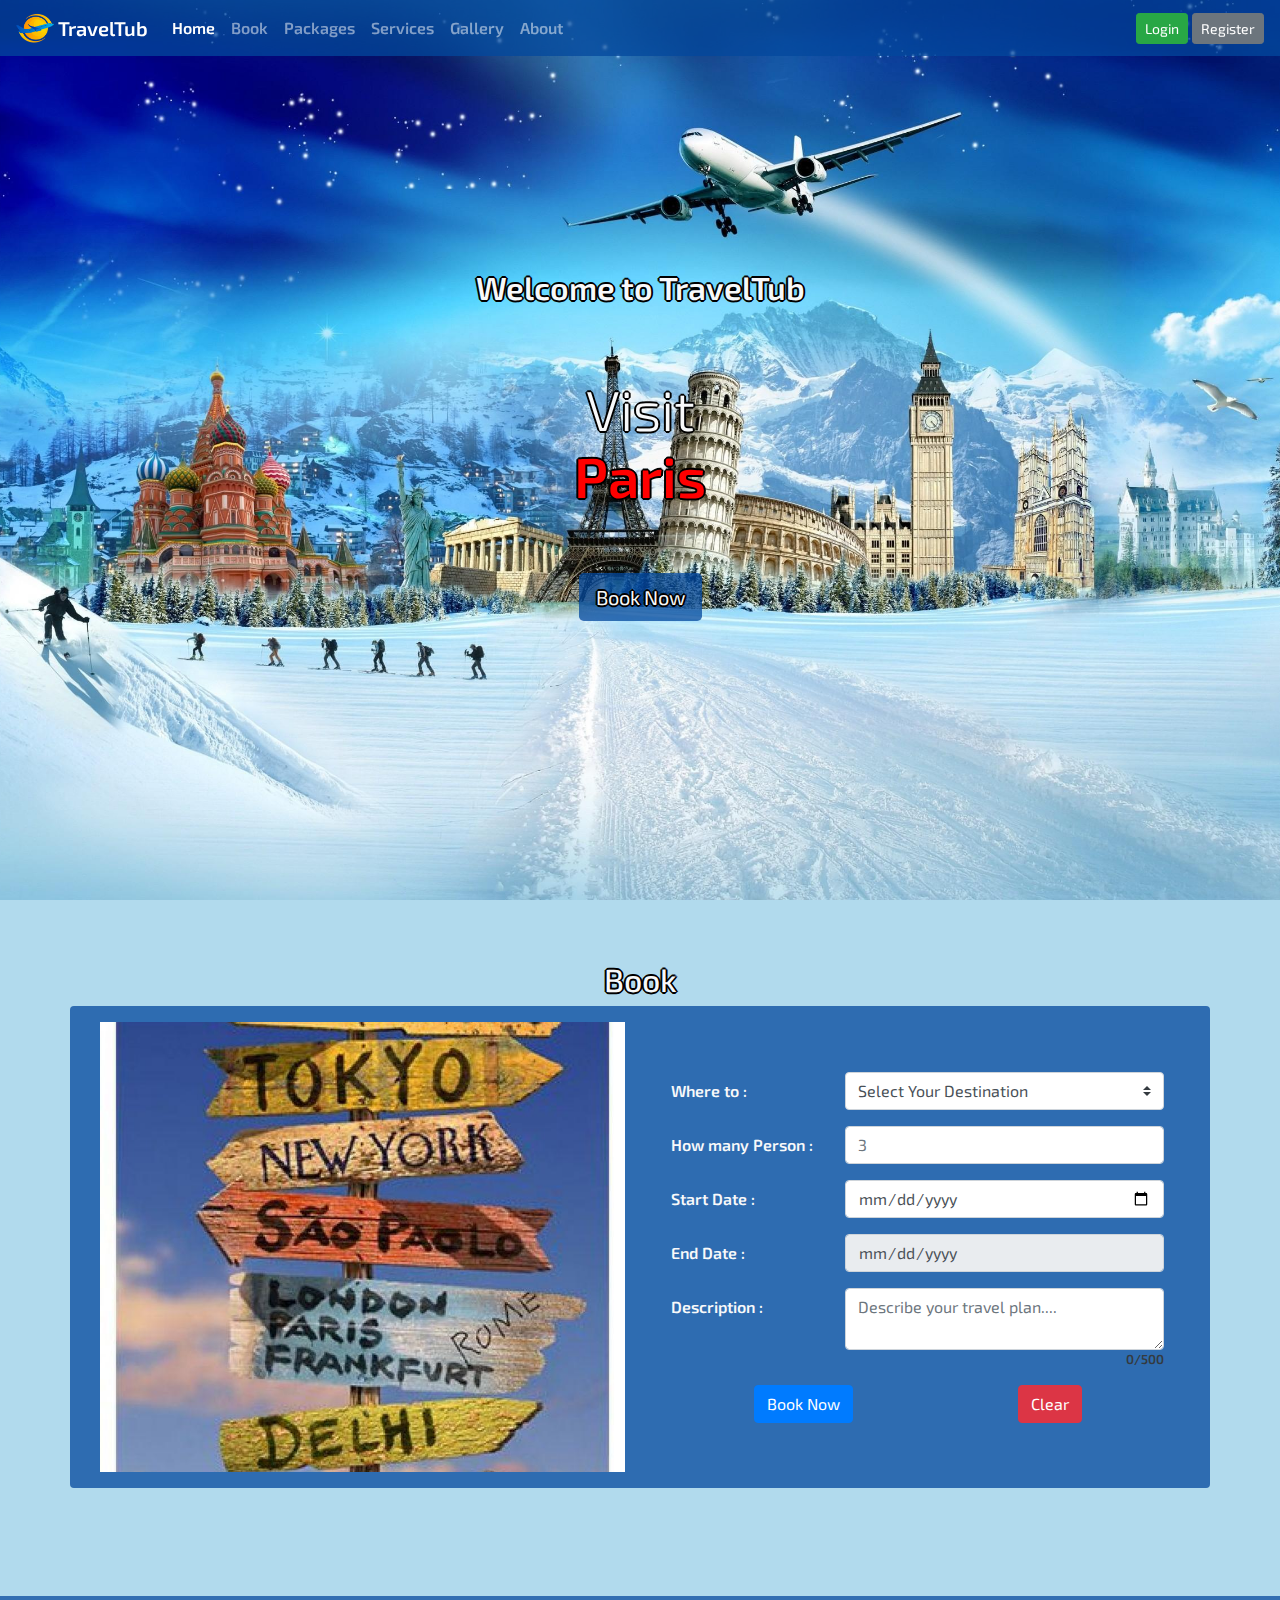
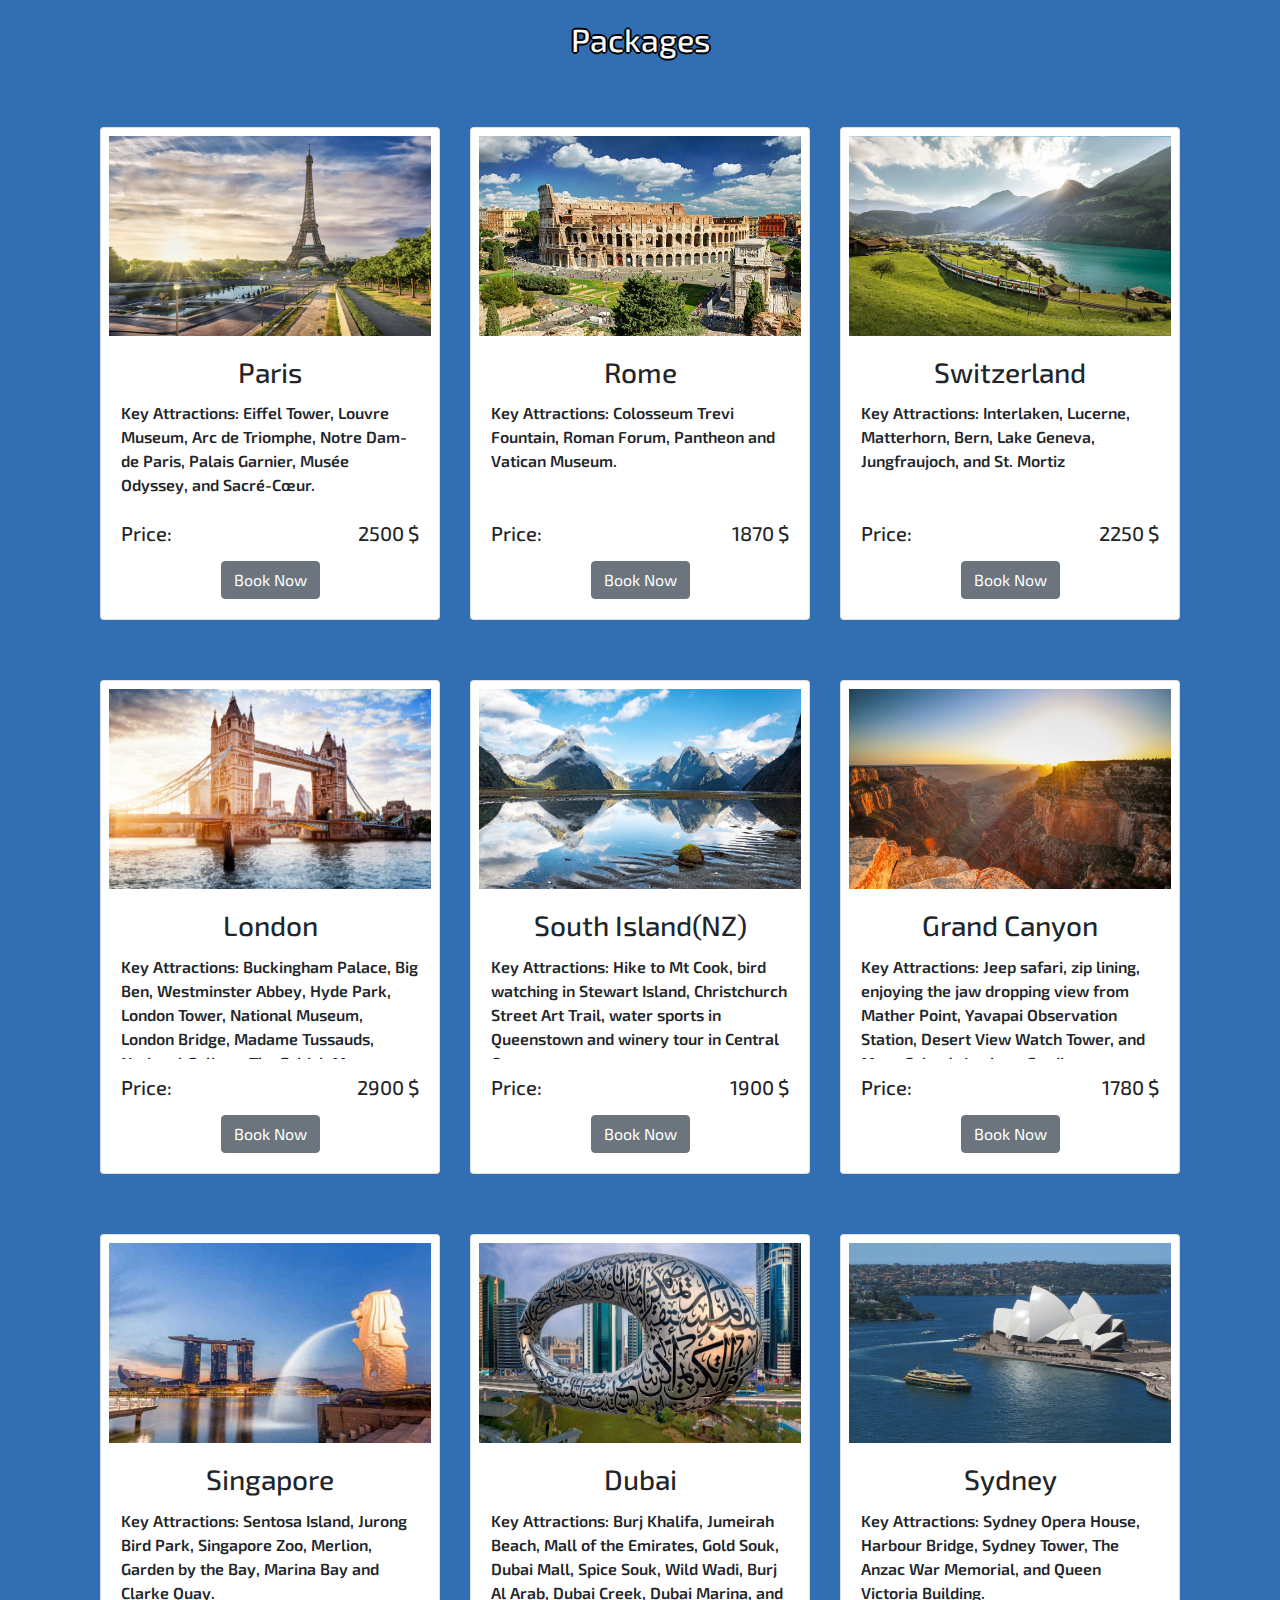
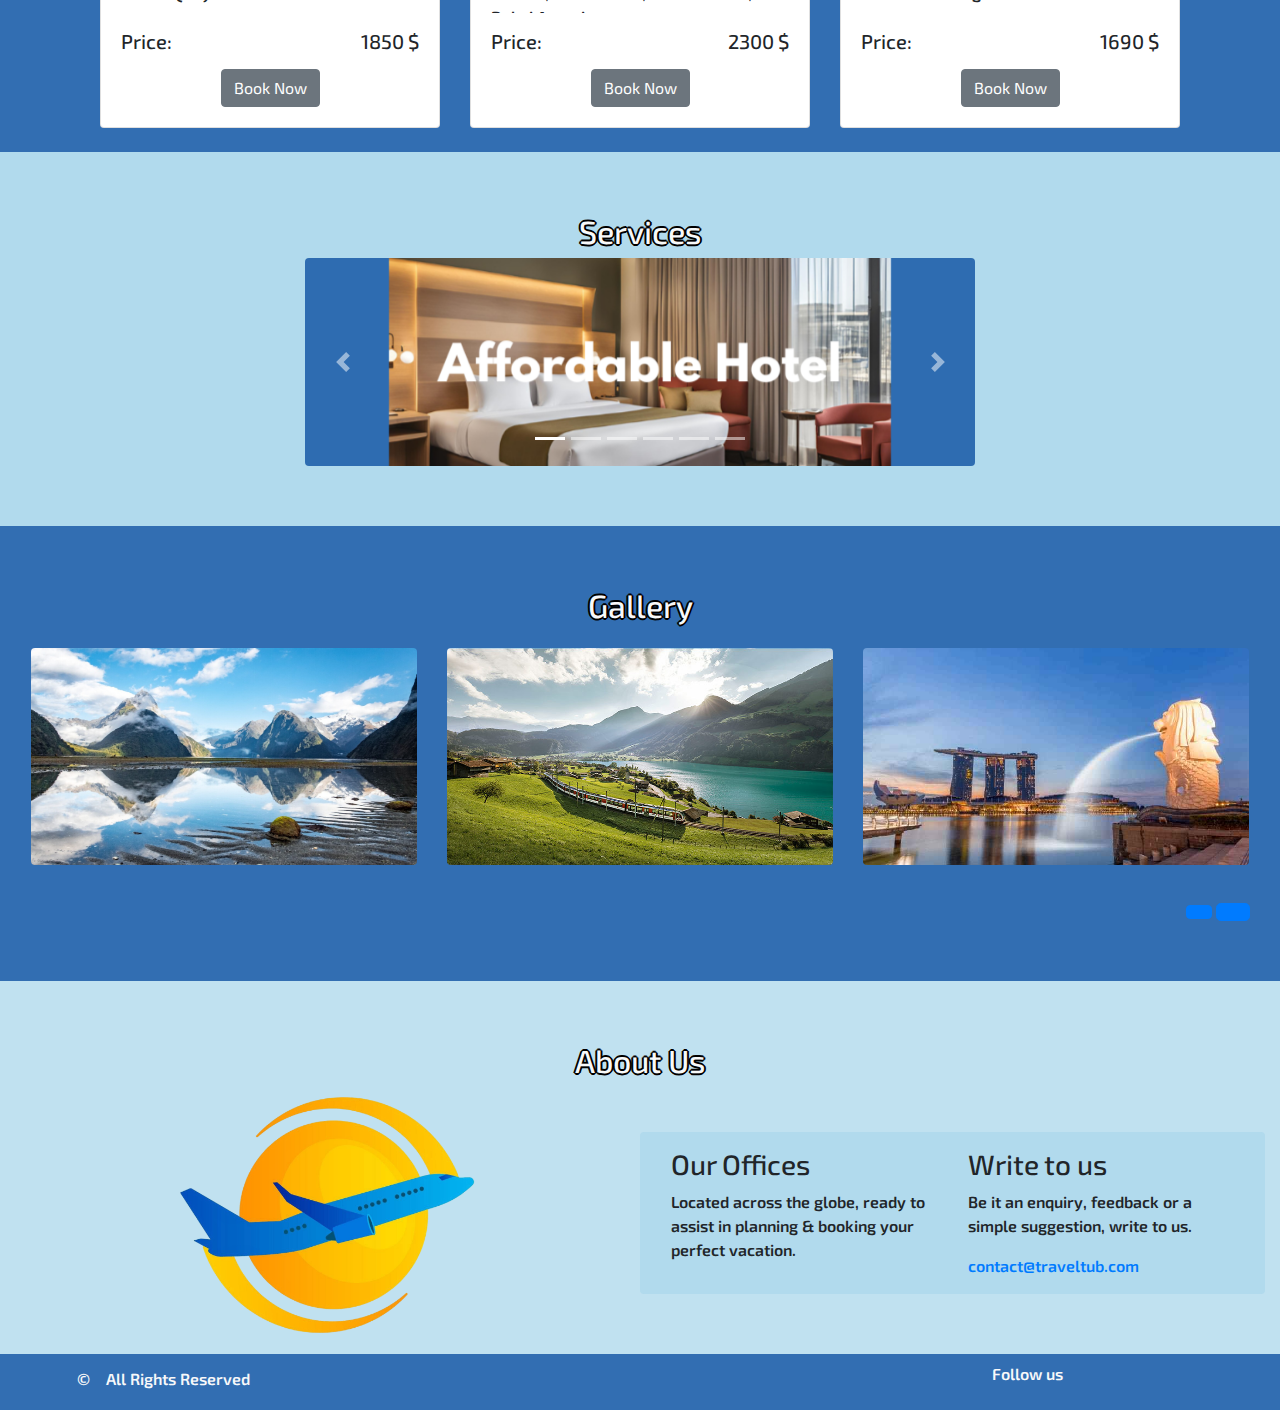
==== commit aed5a7d0: "Update home.html" ====
--- a/checkpoint/home.html
+++ b/checkpoint/home.html
@@ -589,19 +589,18 @@
     </main>
 
     <footer class="d-flex flex-wrap justify-content-between align-items-center bg_dark">
-        <div class="col-md-6 d-flex align-items-center">
-          <a href="#" class="mb-2 me-2 mb-md-0 text-muted text-decoration-none lh-1 px-2">
+        <div class="col-md-4 d-flex">
+          <a href="#" class="text-muted text-decoration-none lh-1 px-2">
             <img type="icon" src="./images/logo (2).png" width="38" height="30" class="d-inline-block align-top" alt="Logo" loading="lazy">
           </a>
-          <span class="mb-2 mb-md-0 text-light px-2">&#169;</span>
-          <span class="mb-2 mb-md-0 text-light px-2">All Rights Reserved</span>
-        </div>
-    
-        <ul class="nav col-md-6 justify-content-end list-unstyled d-flex">
-          <p class="mt-2 text-light nav-link">Follow us</p>
-          <li class="ms-2"><a class="text-light nav-link" href=""><i class="fa-brands fa-square-facebook"></i></a></li>
-          <li class="ms-2"><a class="text-light nav-link" href=""><i class="fa-brands fa-x-twitter"></i></a></li>
-          <li class="ms-2"><a class="text-light nav-link" href=""><i class="fa-brands fa-instagram"></i></a></li>
+          <span class="text-light px-2">&#169;</span>
+          <span class="text-light px-2">All Rights Reserved</span>
+        </div>
+        
+        <ul class="nav col-md-4 col-6 justify-content-center list-unstyled">
+          <li><p class="text-light nav-link">Follow us</p></li>
+          <li class="ms-2"><a class="text-light nav-link" href><i class="fa-brands fa-x-twitter"></i></a></li>
+          <li class="ms-2"><a class="text-light nav-link" href><i class="fa-brands fa-instagram"></i></a></li>
         </ul>
     </footer>
 
@@ -614,4 +613,4 @@
 
     <script src="./scripts/scripts.js"></script>
 </body>
-</html>+</html>
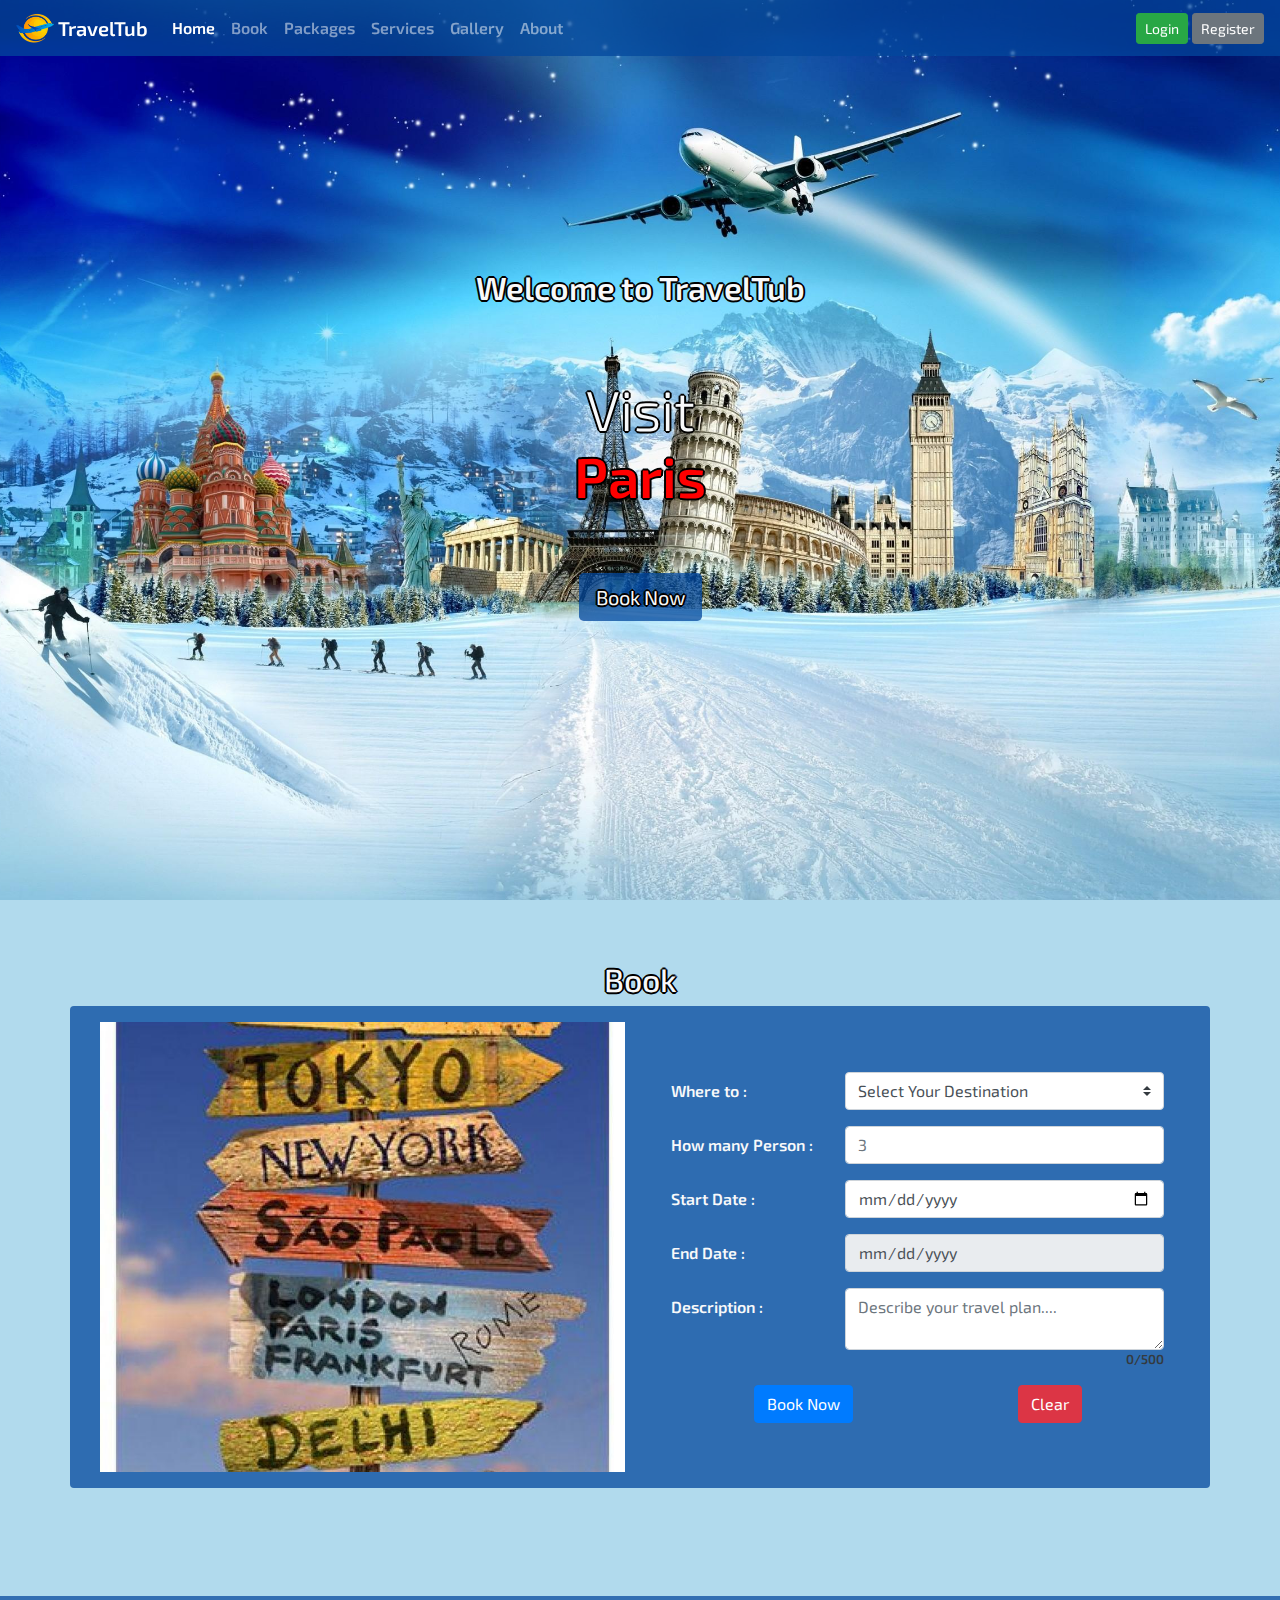
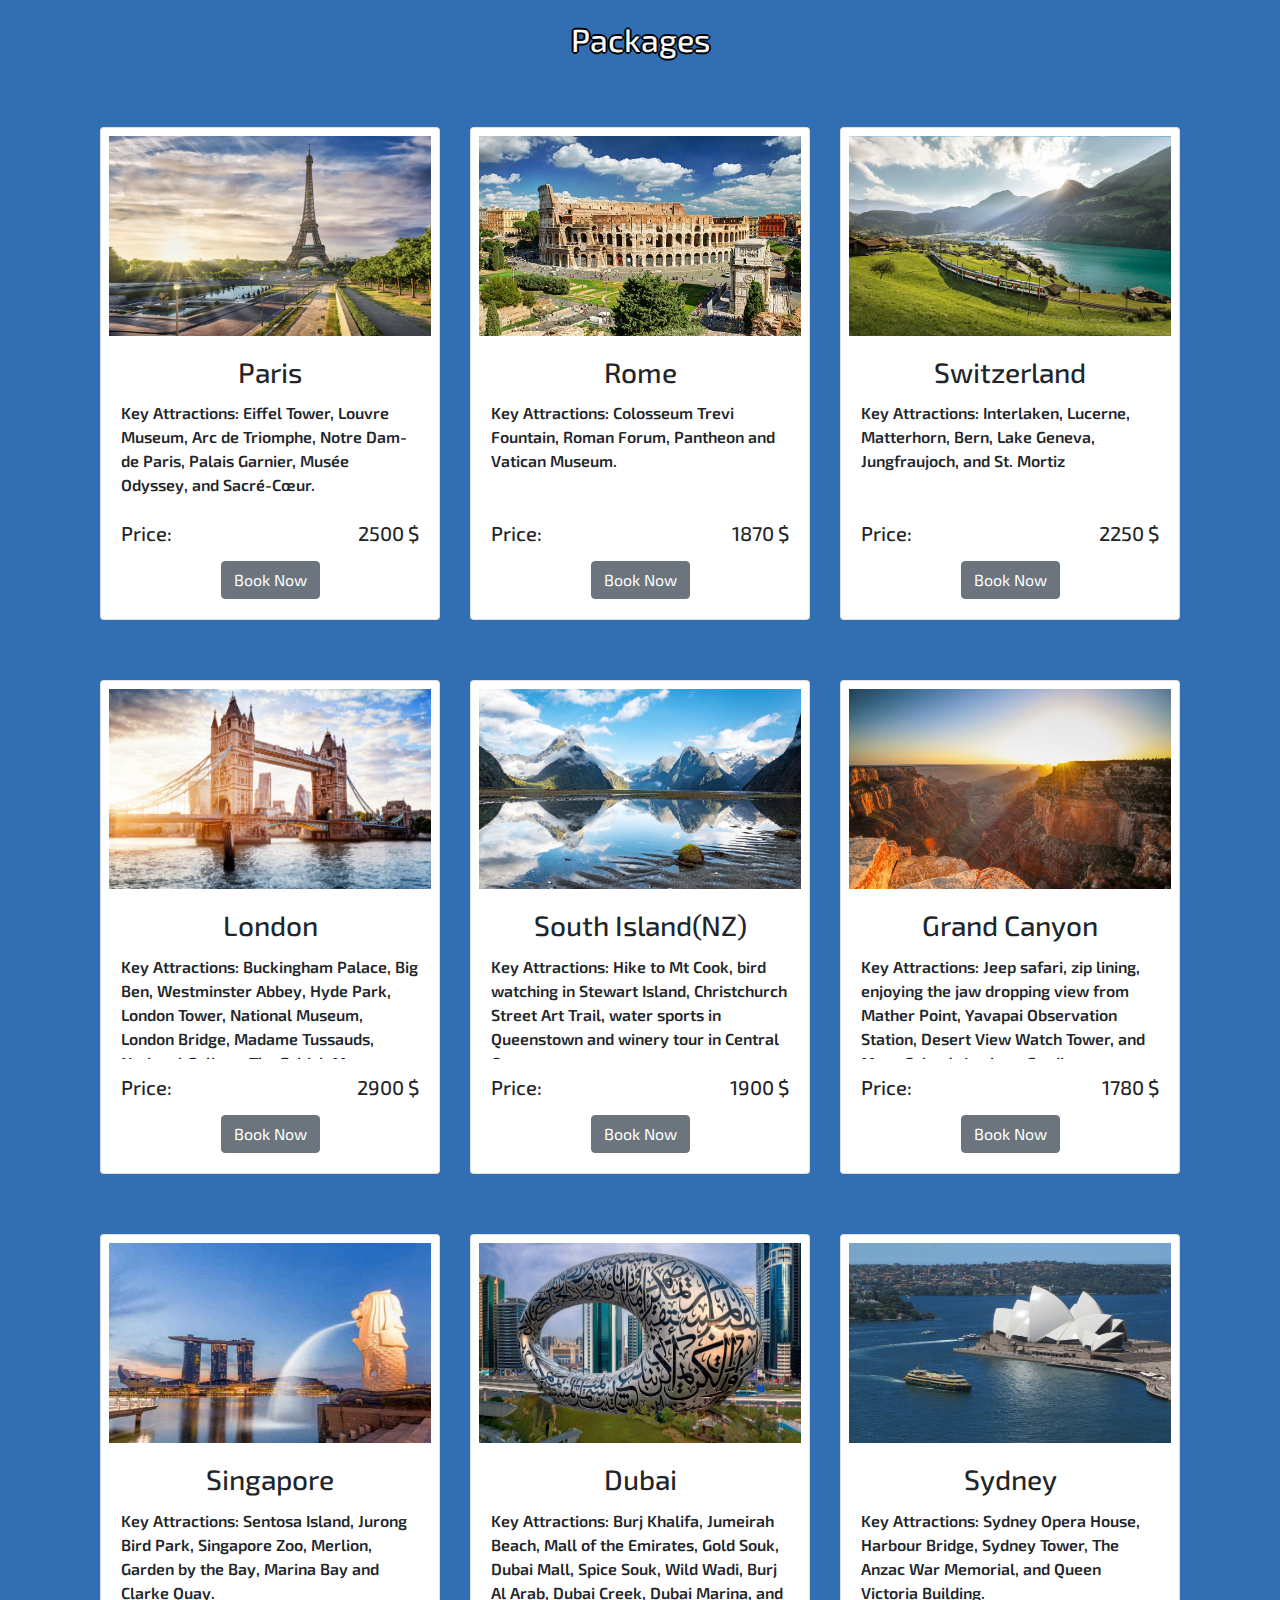
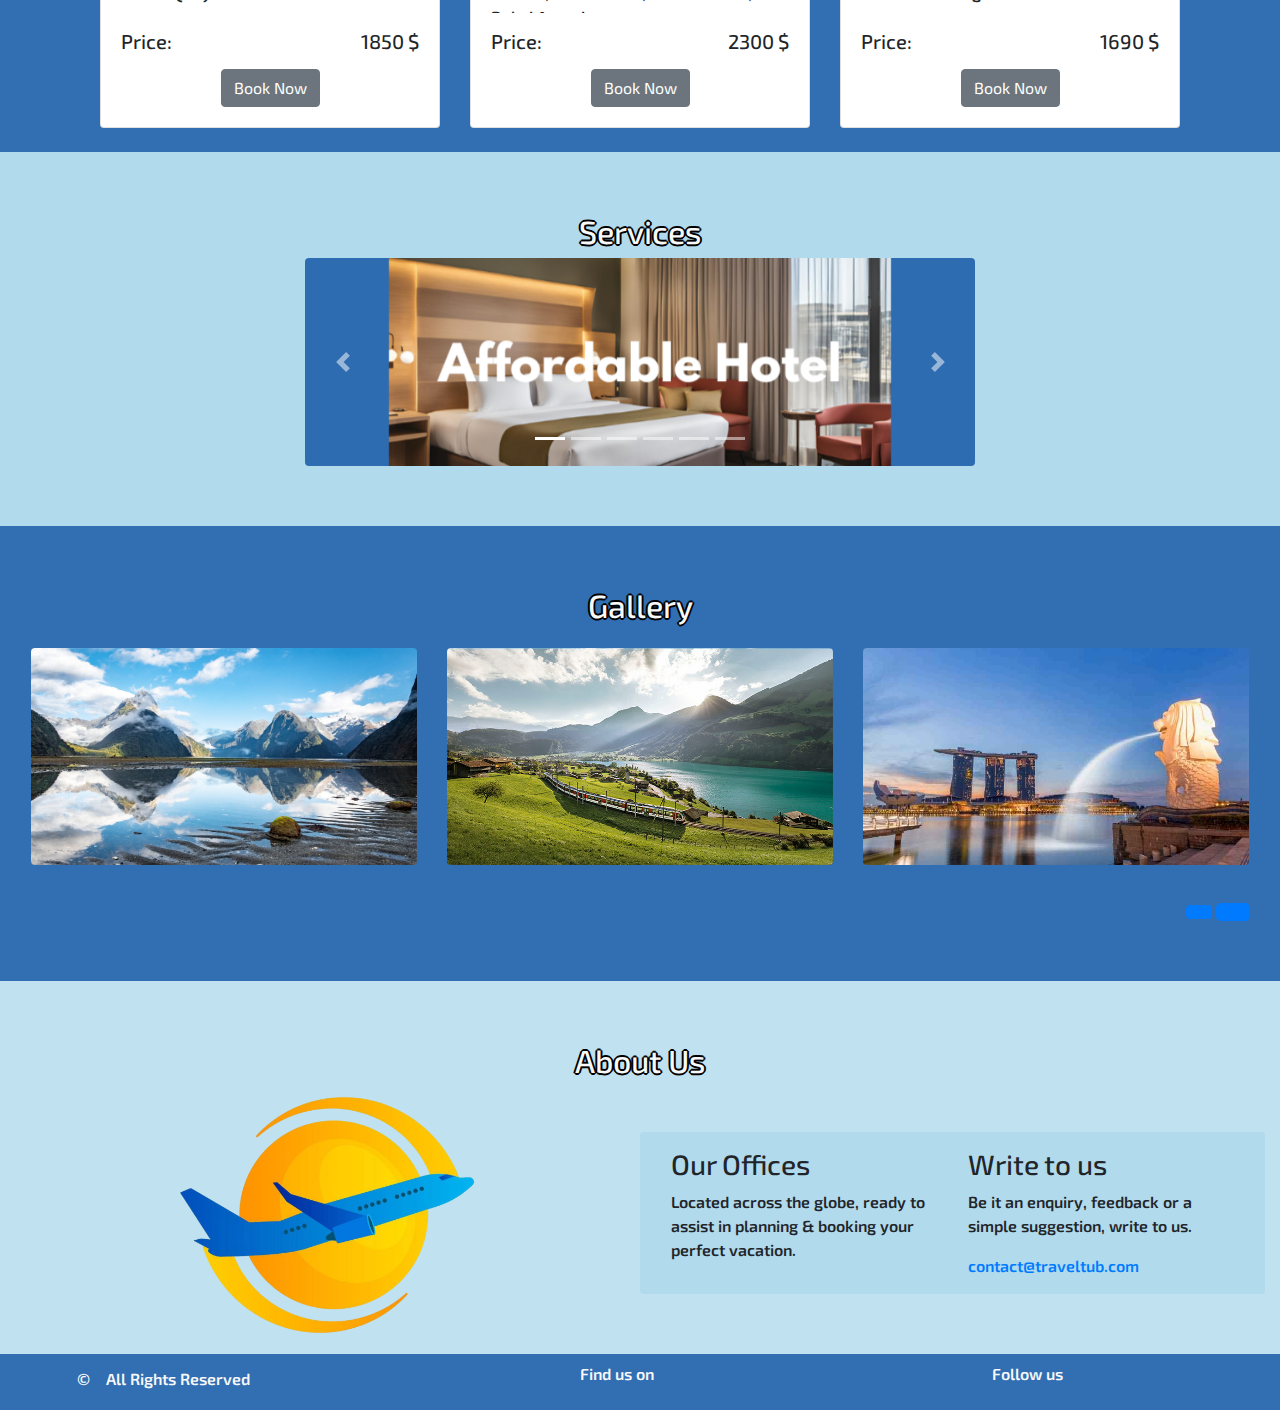
==== commit 2f10024d: "Update home.html" ====
--- a/checkpoint/home.html
+++ b/checkpoint/home.html
@@ -596,7 +596,10 @@
           <span class="text-light px-2">&#169;</span>
           <span class="text-light px-2">All Rights Reserved</span>
         </div>
-        
+        <ul class="nav col-md-4 col-6 justify-content-center list-unstyled">
+            <li><p class="text-light nav-link">Find us on</p></li>
+            <li class="ms-2"><a class="text-light nav-link" href="https://jayatheerthasr.github.io/MCAfrontEndProject/"><i class="fa-brands fa-square-github"></i></a></li>
+        </ul>
         <ul class="nav col-md-4 col-6 justify-content-center list-unstyled">
           <li><p class="text-light nav-link">Follow us</p></li>
           <li class="ms-2"><a class="text-light nav-link" href><i class="fa-brands fa-x-twitter"></i></a></li>
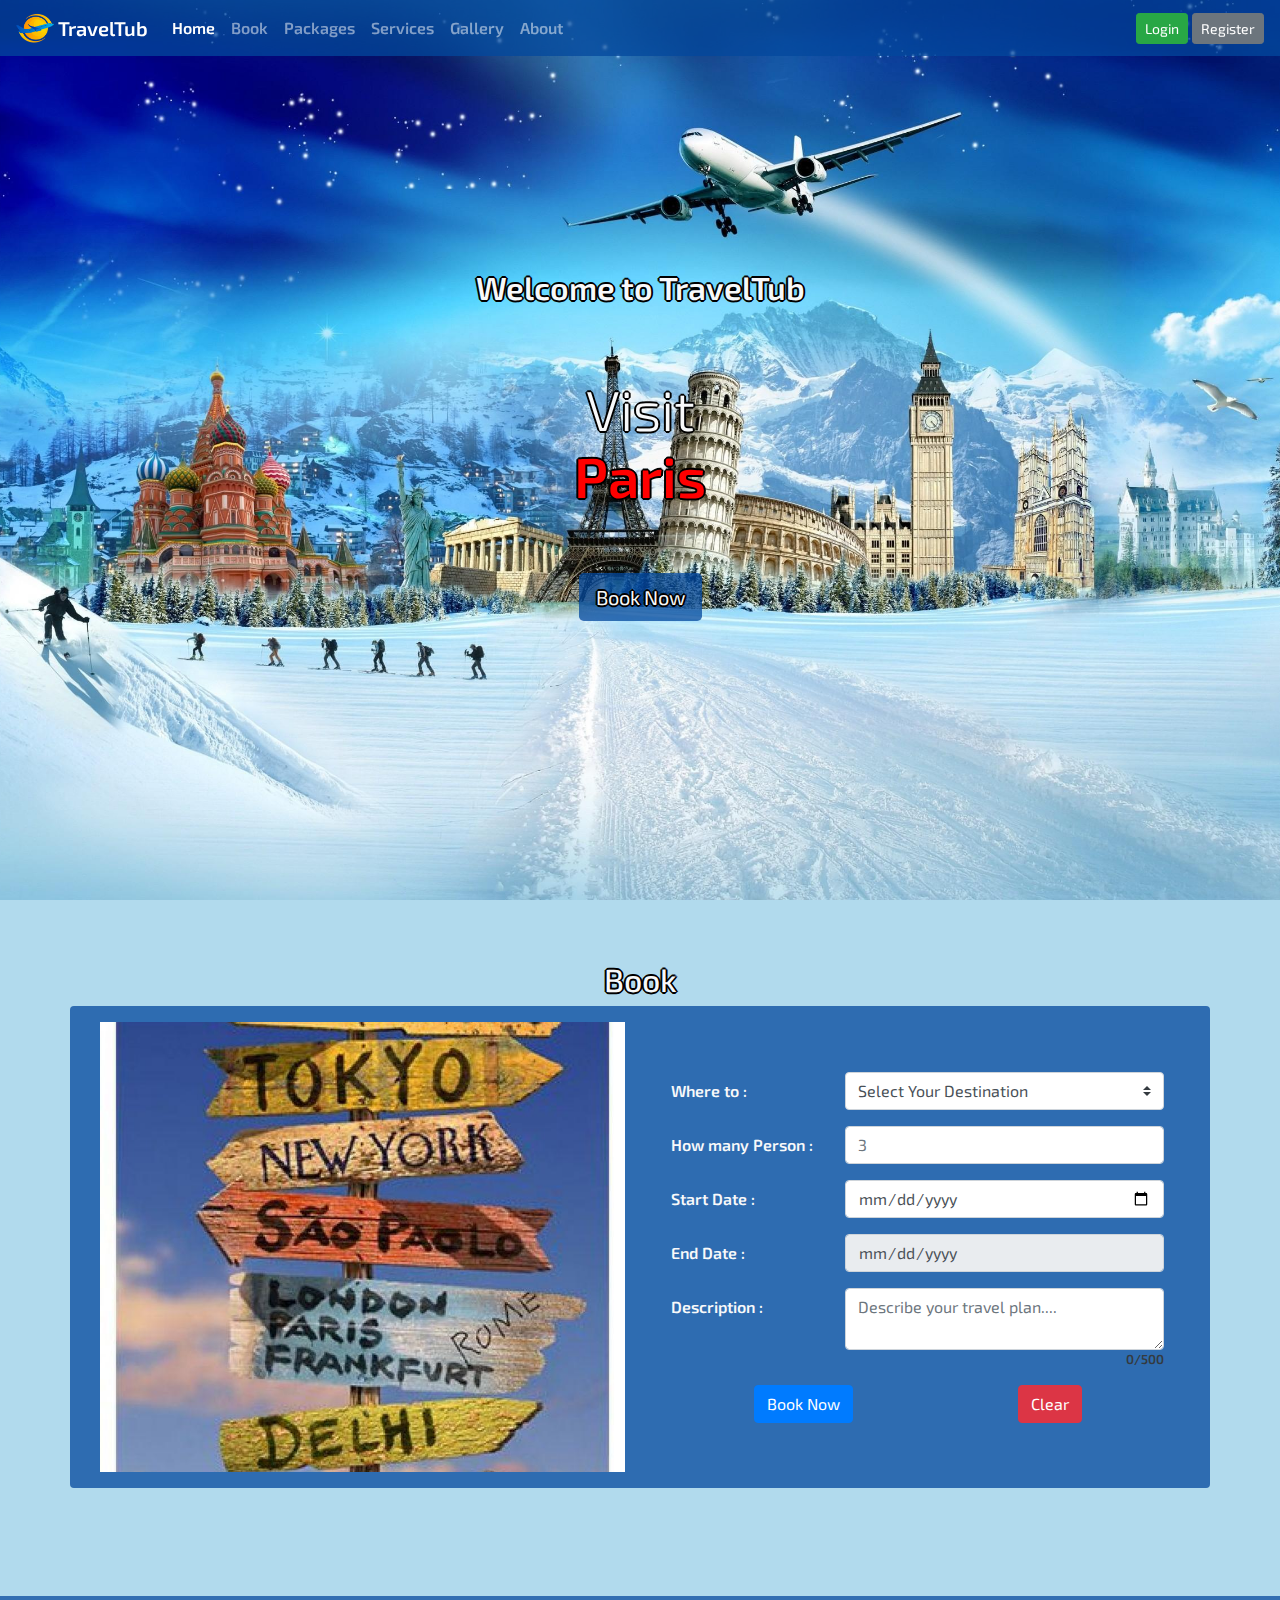
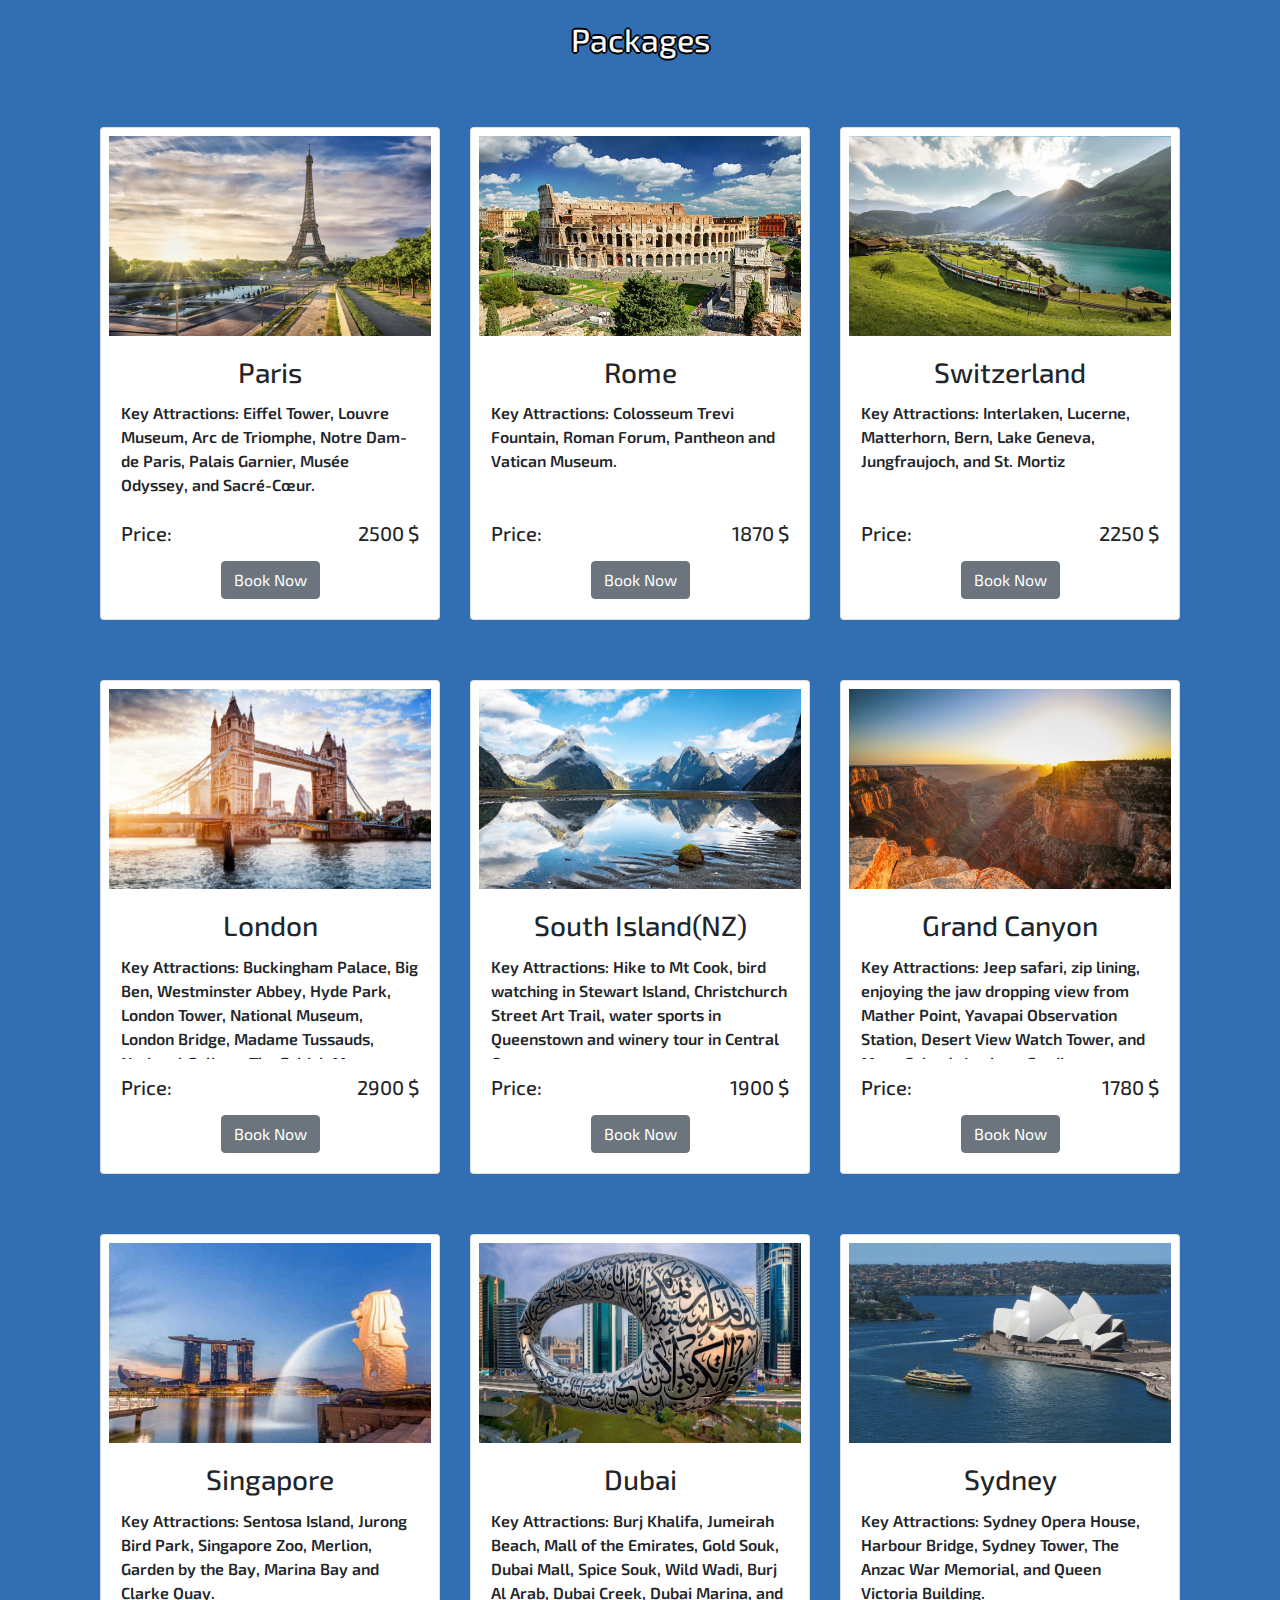
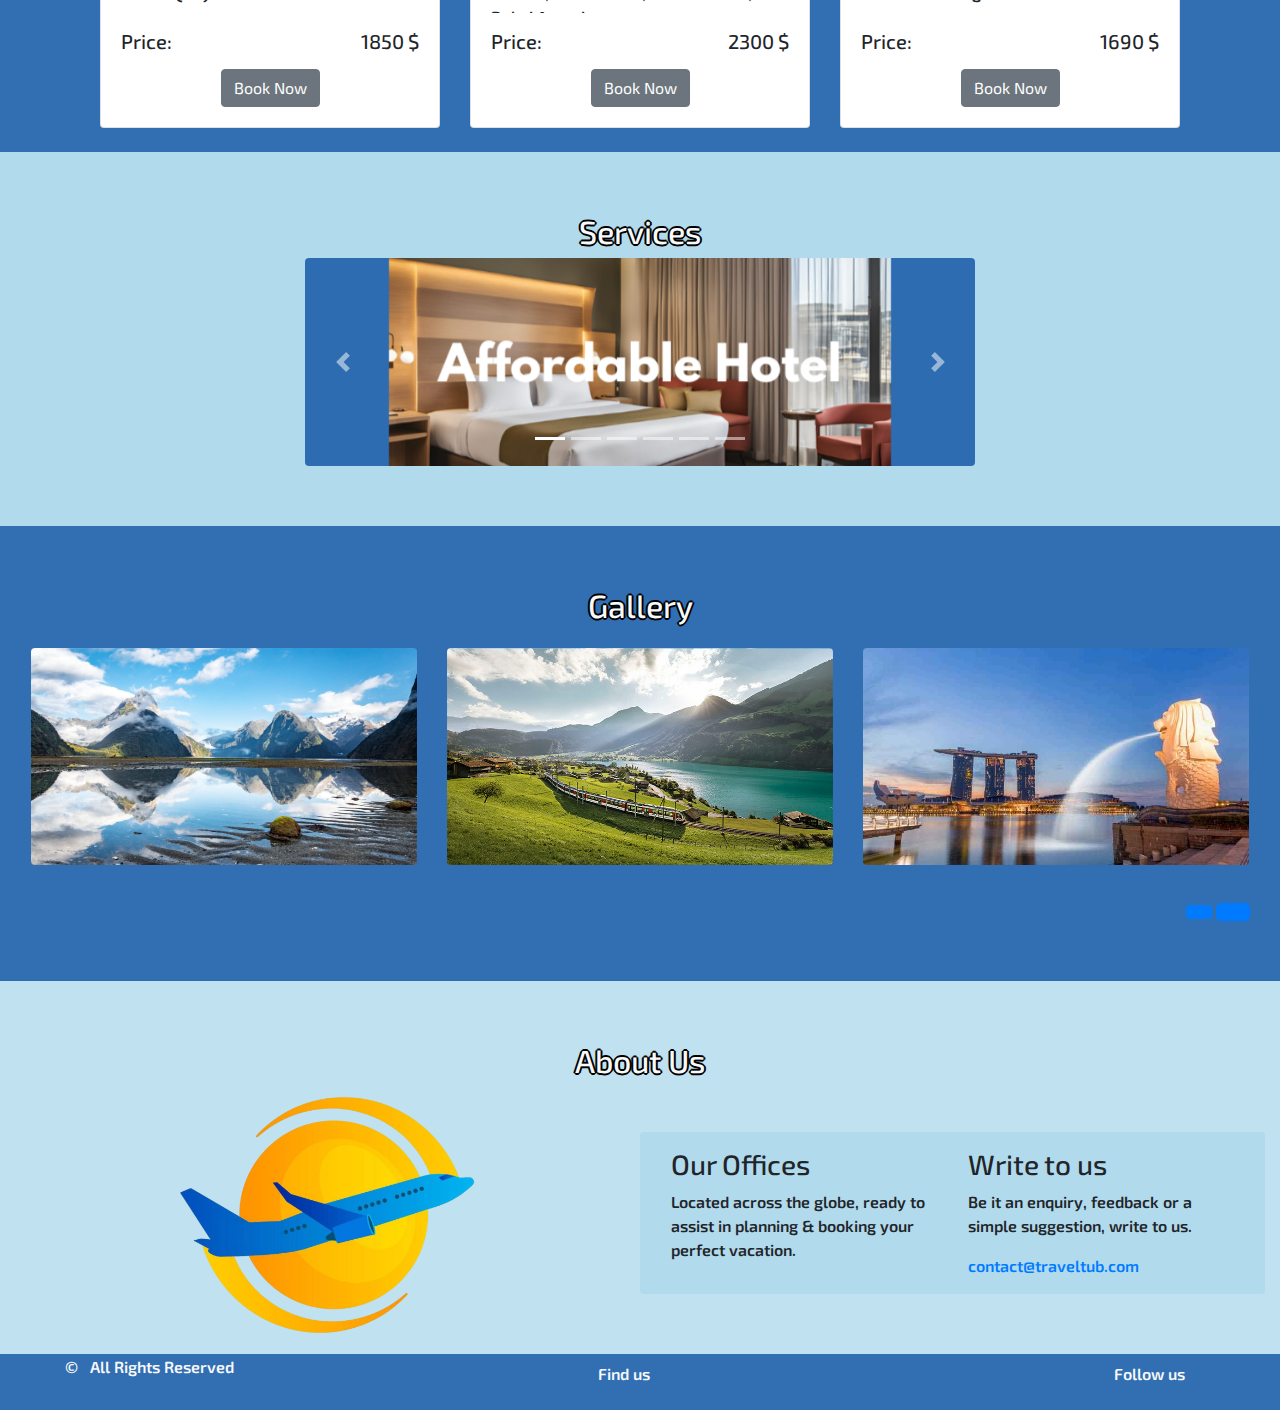
==== commit a7dafb1d: "Update home.html" ====
--- a/checkpoint/home.html
+++ b/checkpoint/home.html
@@ -588,23 +588,23 @@
         </div>
     </main>
 
-    <footer class="d-flex flex-wrap justify-content-between align-items-center bg_dark">
-        <div class="col-md-4 d-flex">
-          <a href="#" class="text-muted text-decoration-none lh-1 px-2">
-            <img type="icon" src="./images/logo (2).png" width="38" height="30" class="d-inline-block align-top" alt="Logo" loading="lazy">
+    <footer class="d-flex flex-wrap justify-content-between bg_dark">
+        <div class="col-md-4 d-block">
+          <a href="#" class="lh-1">
+            <img type="icon" src="./images/logo (2).png" width="38" height="30" class="" alt="Logo" loading="lazy">
           </a>
-          <span class="text-light px-2">&#169;</span>
-          <span class="text-light px-2">All Rights Reserved</span>
-        </div>
-        <ul class="nav col-md-4 col-6 justify-content-center list-unstyled">
-            <li><p class="text-light nav-link">Find us on</p></li>
-            <li class="ms-2"><a class="text-light nav-link" href="https://jayatheerthasr.github.io/MCAfrontEndProject/"><i class="fa-brands fa-square-github"></i></a></li>
-        </ul>
-        <ul class="nav col-md-4 col-6 justify-content-center list-unstyled">
-          <li><p class="text-light nav-link">Follow us</p></li>
-          <li class="ms-2"><a class="text-light nav-link" href><i class="fa-brands fa-x-twitter"></i></a></li>
-          <li class="ms-2"><a class="text-light nav-link" href><i class="fa-brands fa-instagram"></i></a></li>
-        </ul>
+          <span class="text-light pl-2">&#169;</span>
+          <span class="text-light pl-2 text-nowrap">All Rights Reserved</span>
+        </div>
+        <div class="col-md-4 col-6 d-flex justify-content-center">
+            <p class="text-light nav-link text-nowrap">Find us</p>
+            <a class="text-light nav-link" href="https://jayatheerthasr.github.io/MCAfrontEndProject/"><i class="fa-brands fa-square-github"></i></a>
+        </div>
+        <div class="col-md-4 col-6 d-flex justify-content-end">
+            <p class="text-light nav-link text-nowrap">Follow us</p>
+            <a class="text-light nav-link" href><i class="fa-brands fa-x-twitter"></i></a>
+            <a class="text-light nav-link" href><i class="fa-brands fa-instagram"></i></a>
+        </div>
     </footer>
 
     <!-- jQuery library -->
